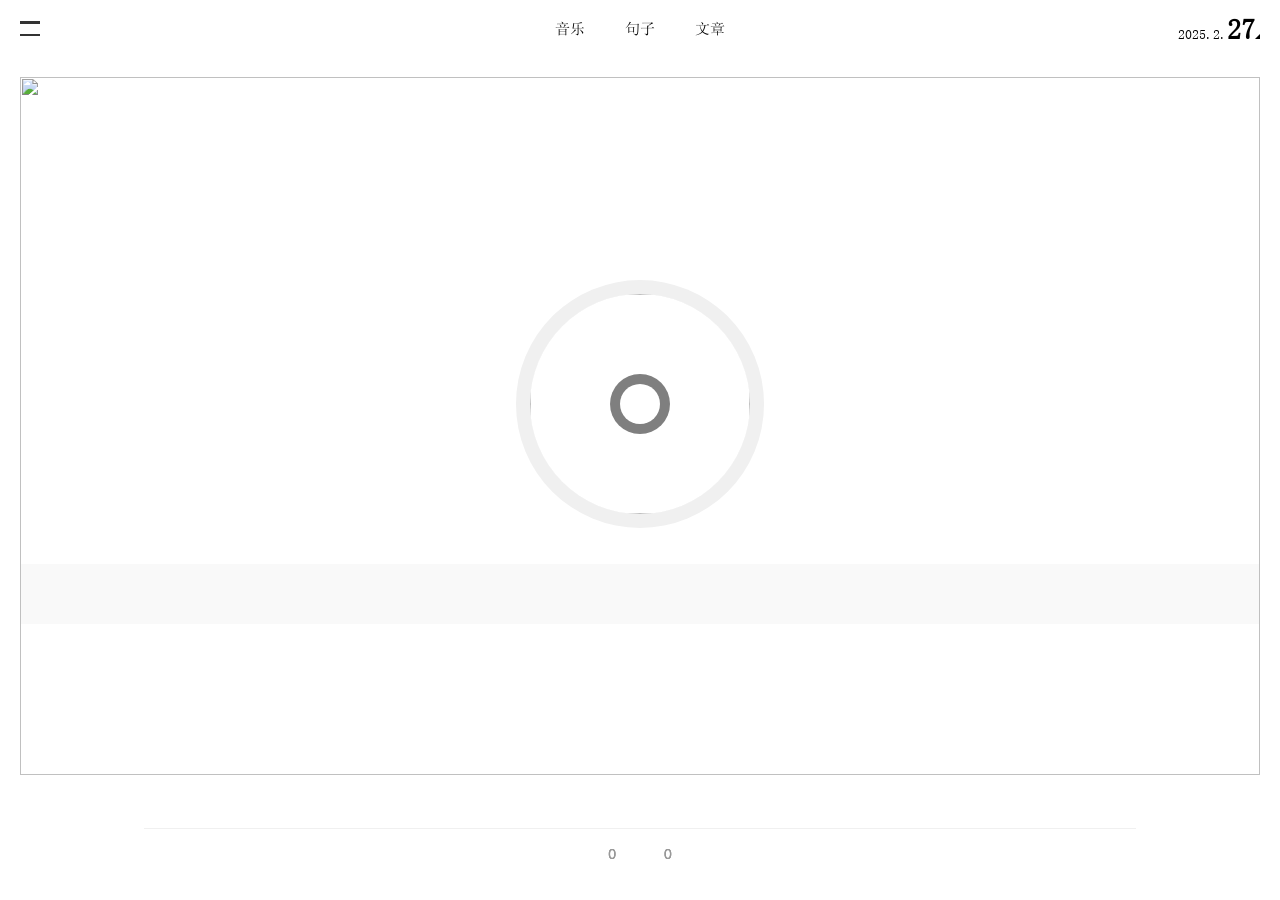
==== index.html @ 27db4b8d "Update index.html" ====
<!DOCTYPE html>
<html lang="zh-CN">
<head>
    <meta charset="UTF-8">
    <meta name="viewport" content="width=device-width, initial-scale=1.0, maximum-scale=1.0, minimum-scale=1.0, user-scalable=no, shrink-to-fit=no">
    <title>Read.</title>
    <link href="img/favicon.png" rel="icon">
<link rel="preload" as="font" href="font/simsun.woff2" type="font/woff2" crossorigin>
<link rel="preload" as="font" href="font/remixicon.woff2" type="font/woff2" crossorigin>
<link rel="stylesheet" href="css/styles.css">
<link rel="stylesheet" href="font/remixicon.css">
	<link rel="manifest" href="manifest.json">
</head>
<body>
    <!-- 侧边栏 -->
    <div class="sidebar" id="sidebar">
        <div class="sidebar-header">
            <span class="logo">Read.</span>
            <i class="ri-arrow-right-long-line close-sidebar"></i>
        </div>
        <div class="sidebar-content">
            <div class="sidebar-menu">
                <p class="about-title">安于闲，乐于独</p>
                <p class="about-content">一歌，一句，一文<br>躲藏在时光背后的无尽地带<br></p>
            </div>
            <div class="sidebar-menu">
                <div class="menu-item"><i class="ri-heart-2-line"></i> 我的收藏</div>
                <div class="menu-item"><i class="ri-mail-line"></i> 联系我们<span class="mail">cveyo@qq.com</span></div>
                <div id="changelog-trigger" class="menu-item"><i class="ri-history-line"></i> 更新日志</div>
                <div class="menu-item"><i class="ri-upload-line"></i> 当前版本<span class="version">V0.0.1</span></div>
            </div>
        </div>
        <div class="sidebar-footer">
            <div class="state">
                <p>本站部分素材来自网络收集，侵权请联系删除</p>
            </div>
        </div>
    </div>
    <div class="sidebar-overlay" id="sidebarOverlay"></div>

    <div class="page-content">
        <nav class="top-nav">
            <div class="logo-area">
                <div class="menu">
                    <a><span class="menu-bar"></span><span class="menu-bar"></span></a>
                </div>
                <nav class="nav-container">
                    <div class="nav-menu">
                        <div class="highlight"></div>
                        <a class="nav-item" data-target="music">音乐</a>
                        <a class="nav-item" data-target="sentence">句子</a>
                        <a class="nav-item" data-target="article">文章</a>
                    </div>
                </nav>
                <span class="date-box">
                    <a class="date-year" id="timeline-trigger">2025.2.<span class="date-day">27<span class="date-tag"></span></span></a>
                </span>
            </div>
        </nav>

        <div class="card-container">
            <!-- 音乐卡片 -->
            <div class="card" id="music">
                <div class="card-inner">
                    <div id="album-box">
                        <div class="album-image">
                            <img src="" class="active" id="album-img">
                        </div>
                    </div>
                    <div class="player-control-wrapper">
                        <div class="progress-bar">
                            <div class="progress-fill"></div>
                        </div>
                        <div class="player-info-overlay">
                            <div class="track-info">
                                <p class="track-album"></p>
                                <p class="track-singer"></p>
                            </div>
                            <div class="play-pause-icon pause">
                                <i class="ri-play-circle-line pause-icon"></i>
                                <i class="ri-pause-circle-line play-icon"></i>
                            </div>
                        </div>
                    </div>
                    <audio id="audio-source" src="" style="display: none;"></audio>
                </div>
                <div class="stats-actions" data-type="music">
                    <button class="favorite-btn"><i class="ri-heart-2-line"></i> <span class="count">0</span></button>
                    <button class="share-btn"><i class="ri-share-2-line"></i> <span class="count">0</span></button>
                </div>
            </div>

            <!-- 句子卡片 -->
            <div class="card" id="sentence">
                <div class="card-inner">
                    <div class="sentence-image" id="sentenceImageContainer" style="display: none;">
                        <img src="" id="sentenceImg">
                    </div>
                    <p id="sentenceText"></p>
                    <p class="from"><span></span></p>
                </div>
                <div class="stats-actions" data-type="sentence">
                    <button class="favorite-btn"><i class="ri-heart-2-line"></i> <span class="count">0</span></button>
                    <button class="share-btn"><i class="ri-share-2-line"></i> <span class="count">0</span></button>
                </div>
            </div>

            <!-- 文章卡片 -->
            <div class="card" id="article">
                <div class="card-inner">
                    <div class="bg-img"><img src="" id="article-img"></div>
                    <div class="article-info">
                        <p class="title" id="article-title"></p>
                        <p class="theauthor" id="article-author"></p>
                        <div class="article"><p id="article-content"></p></div>
                    </div>
                </div>
                <div class="stats-actions" data-type="article">
                    <button class="favorite-btn"><i class="ri-heart-2-line"></i> <span class="count">0</span></button>
                    <button class="share-btn"><i class="ri-share-2-line"></i> <span class="count">0</span></button>
                </div>
            </div>
        </div>

        <!-- 时间轴弹窗 -->
        <div class="timeline-modal" id="timelineOverlay">
            <div class="timeline-modal-content">
                <div class="timeline-header">
                    <i class="ri-arrow-left-long-line close-timeline"></i>
                </div>
                <div class="timeline-body">
                    <div class="timeline-left">
                        <ul class="month-list"></ul>
                    </div>
                    <div class="timeline-right">
                        <div class="date-grid"></div>
                    </div>
                </div>
            </div>
        </div>
    </div>
	
    <!-- 收藏页面模态框 -->
    <div class="favorites-modal" id="favoritesModal">
        <div class="favorites-modal-content">
            <div class="favorites-header">
                <i class="ri-arrow-left-long-line close-favorites"></i>
                <h3>我的收藏</h3>
            </div>
            <div class="favorites-body" id="favoritesBody">
                <div class="loading-state">
                    <i class="ri-loader-4-line"></i> 加载收藏中...
                </div>
            </div>
        </div>
    </div>

    <!-- 更新日志模态框 -->
    <div class="changelog-modal" id="changelogModal">
        <div class="changelog-modal-content">
            <div class="changelog-header">
                <i class="ri-arrow-left-long-line close-changelog"></i>
                <h3>更新日志</h3>
            </div>
            <div class="changelog-body" id="changelogBody">
                <div class="loading-state">
                    <i class="ri-loader-4-line"></i> 加载中...
                </div>
            </div>
        </div>
    </div>

    <script src="js/script.js"></script>
</body>
</html>
---- css/styles.css ----
@charset "utf-8";
/* CSS Document */
@font-face {
    font-family: 'simsun';
    src: url("../font/simsun.woff2") format('woff');
    font-display: swap; 
}

* {
    margin: 0;
    padding: 0;
    box-sizing: border-box;
    color: #000;
}

#left-main a,.top-nav a.play-pause-icon i,a,a:hover,a:focus,p:focus,div:focus,span:focus {
    -webkit-tap-highlight-color: rgba(0,0,0,0);
    text-decoration: none;
    background-color: transparent;
}

body {
    -webkit-user-select: none;
    -moz-user-select: none;
    -ms-user-select: none;
    -webkit-touch-callout: none;
    -webkit-tap-highlight-color: rgba(0,0,0,0);
    -webkit-text-size-adjust: 100%;
    -ms-text-size-adjust: 100%;
    display: flex;
    flex-direction: column;
    touch-action: manipulation;
    user-select: none;
    font-family: 'simsun';
    src: url("/font/simsun.woff");
    width: 100vw;
    height: 100vh;
    overflow: hidden;
}

.track-album,#sentence p,.from span,.article p,.about-content,.state p {
    color: #666
}

.from span,.theauthor {
    font-size: 14px;
    margin: 15px 0;
    color: #999;
}

#sentence,#article-show,.article p {
    line-height: 1.8;
}

.nav-menu {
    display: flex;
    justify-content: center;
    list-style: none;
    padding: 12px;
    position: relative;
    flex-wrap: nowrap;
}

html::-webkit-scrollbar,body::-webkit-scrollbar {
    width: 0px;
    height: 0px;
    display: none;
}
.top-nav {
    position: relative;
    width: 100%;
    height: auto;
    justify-content: center;
	z-index: 100;
}

.logo-area {
    display: grid;
    grid-template-columns: minmax(80px, 120px) 1fr minmax(80px, 120px);
    align-items: center;
}

.date-box {
	display: flex;
	justify-content: end;
    flex-shrink: 0;
}

.date-year {
    font-size: 14px;
    font-weight: normal;
}

.date-day {
    font-size: 28px;
    font-weight: bold;
}

.date-tag {
    border-width: 0 0 5px 5px;
    border-color: #000 transparent;
    width: 0;
    height: 0;
    border-style: solid;
    display: inline-block;
    font-weight: normal;
    font-size: 2px;
}

.menu {
    flex-shrink: 0;
	cursor: pointer;
}

.menu-bar {
    display: block;
    width: 20px;
    height: 2.4px;
    background-color: #333
}

.menu-bar + .menu-bar {
    margin-top: 10px;
}

.nav-container {
    flex: 1;
    min-width: 0;
    position: relative;
	justify-content: center;
	align-items: center;
}

.nav-item {
    padding: 8px 0px;
    margin: 0 20px;
    cursor: pointer;
    transition: 0.3s;
    color: #000;
    font-size: 15px;
    font-weight: 500;
    position: relative;
    white-space: nowrap;
}

.nav-item.active {
    color: #000;
}

.highlight {
    position: absolute;
    background: #000;
    height: 3px;
    transition: all 0.3s cubic-bezier(0.4, 0, 0.2, 1);
    pointer-events: none;
    bottom: auto;
}

.card-container {
    position: absolute;
    left: 50%;
    transform: translateX(-50%);
    width: 100vw;
    height: calc(100% - 70px);
    display: flex;
    flex-direction: column;
    touch-action: pan-y;
}

.card {
    display: flex;
    flex-direction: column;
    justify-content: space-between;
    min-height: 100%;
    overflow: hidden;
    position: absolute;
    width: 100%;
    height: 100%;
    padding: 20px;
    box-sizing: border-box;
    transition: transform 0.4s cubic-bezier(0.4, 0, 0.2, 1), opacity 0.4s ease;
    will-change: transform, opacity;
}
.card .card-inner {
    flex: 1;                /* 占满除去统计栏后的剩余高度 */
    min-height: 0;          /* 防止溢出破坏 flex 布局 */
    display: flex;
    flex-direction: column;
    overflow-y: auto;       /* 内容过多时可滚动 */
}
/* ========== 细小滚动条（文章详情、收藏页、更新日志页） ========== */
.card-inner::-webkit-scrollbar {
    width: 4px;
    height: 4px;
}
.card-inner::-webkit-scrollbar-track {
    background: #f1f1f1;
}
.card-inner::-webkit-scrollbar-thumb {
    background: #ccc;
}

.favorites-body::-webkit-scrollbar,
.changelog-body::-webkit-scrollbar {
    width: 4px;
    height: 4px;
}
.favorites-body::-webkit-scrollbar-track,
.changelog-body::-webkit-scrollbar-track {
    background: #f1f1f1;
}
.favorites-body::-webkit-scrollbar-thumb,
.changelog-body::-webkit-scrollbar-thumb {
    background: #ccc;
}

/* Firefox 滚动条样式（细窄模式） */
.card-inner,
.favorites-body,
.changelog-body {
    scrollbar-width: thin;
    scrollbar-color: #ccc #f1f1f1;
	overflow-y: auto;
}

/* 音乐卡片封面区域 */
#album-box {
    padding: 10px 0 20px 0;
    margin: 10px 0 20px 0;
    display: flex;
    align-items: center;
    justify-content: center;
}

.album-image,.album-image img {
    position: relative;
    width: 220px;
    height: 220px;
    transform: rotateZ(0);
    transition: 0.3s ease all;
    box-shadow: 0 0px 0 14px #f0f0f0;
    border-radius: 50%;
    overflow: hidden;
}


.album-image::after {
    content: '';
    position: absolute;
    top: 120px;          /* 外环向上偏移12px，产生间隙 */
    left: 120px;
    right: 120px;
    bottom: 120px;
    border-radius: 50%;
    border: 2px solid #000;  /* 黑色外环，粗细可调 */
    box-sizing: border-box;
    pointer-events: none;     /* 避免干扰点击 */
}
.album-image:before {
    content: '';
    position: absolute;
    top: 50%;
    right: 0;
    left: 0;
    width: 40px;
    height: 40px;
    margin: -20px auto 0 auto;
    background-color: #FFF;
    border-radius: 50%;
    box-shadow: 0 0 0 10px rgba(0,0,0,0.5);
    z-index: 3;
}

.album-image.rotating {
    animation: rotate 20s linear infinite;
}

/* ========== 重叠布局样式 ========== */
.player-control-wrapper {
    position: relative;
    height: 60px;
    margin: 10px 0 8px 0;
}

.progress-bar {
    position: absolute;
    width: 100%;
    height: 100%;
    background-color: #F9F9F9;
    margin: 0; 
}

.progress-fill {
    height: 100%;
    background-color: #f0f0f0;
    width: 0%;
}

.player-info-overlay {
    position: absolute;
    top: 0;
    left: 0;
    width: 100%;
    height: 100%;
    display: flex;
    justify-content: space-between;
    align-items: center;
    padding: 0 8px;
    box-sizing: border-box;
    pointer-events: none;
}

.track-info {
    pointer-events: none;
    flex: 1;
    min-width: 0;
}

.play-pause-icon {
    pointer-events: auto;
    margin: 0;
    display: flex;
    align-items: center;
    justify-content: center;
    cursor: pointer;
    flex-shrink: 0;
}

.play-pause-icon i {
    font-size: 36px;
    line-height: 1;
}

.track-album {
    font-size: 18px;
    font-weight: 550;
    margin-bottom: 4px;
    white-space: nowrap;
    overflow: hidden;
    text-overflow: ellipsis;
    color: #000;
}

.track-singer {
    font-size: 14px;
    margin: 0;
    white-space: nowrap;
    overflow: hidden;
    text-overflow: ellipsis;
    color: #999;
}

.play-pause-icon.play i.play-icon {
    display: block;
}
.play-pause-icon.pause i.pause-icon {
    display: block;
}
.play-pause-icon i.play-icon, .play-pause-icon i.pause-icon {
    display: none;
}
/* 仅音乐卡片内部垂直居中 */
.card#music .card-inner {
    justify-content: center;
}

/* 句子卡片和文章卡片内容顶部对齐（保持原有滚动习惯） */
.card#sentence .card-inner,
.card#article .card-inner {
    justify-content: flex-start;
}
.from {
    text-align: right;
    margin-top: 10px;
}
#sentence p:first-child {
    margin-bottom: 20px;
}
#article .bg-img {
    width: 100%;
    margin-bottom: 15px;
    position: relative;
    padding-bottom: 56.25%; /* 16:9 */
    overflow: hidden;     

}
#article .bg-img img {
    position: absolute;
    top: 0;
    left: 0;
    width: 100%;
    height: 100%;
    object-fit: cover;
    display: block;
}
#article .title {
    font-size: 24px;
    margin-bottom: 6px;
}
#article .theauthor {
    margin: 8px 0 12px 0;
}
#article .article p {
    margin-top: 4px;
    line-height: 1.8;
}

@keyframes rotate {
    from { transform: rotate(0deg); }
    to { transform: rotate(360deg); }
}

.article-card {
    display: none;
}

.icon-about {
    position: relative;
    display: flex;
    width: 100%;
    height: 30px;
    justify-content: flex-end;
}

.icon-about img {
    width: 30px;
    height: auto;
}

.modal {
    position: fixed;
    top: 0;
    left: 0;
    width: 100%;
    height: 100%;
    background: rgba(0, 0, 0, 0.5);
    display: none;
    justify-content: center;
    align-items: center;
    animation: slideIn 0.5s cubic-bezier(0.25, 0.46, 0.45, 0.94) both;
    z-index: 999;
}

.modal-content {
    background: white;
    padding: 20px;
    box-shadow: 0 8px 24px rgba(0, 0, 0, 0.2);
    position: relative;
    max-width: 90%;
    width: 680px;
    transform-origin: top;
    animation-duration: 0.4s;
    animation-fill-mode: both;
}

@keyframes slideDown {
  0% {
    opacity: 0;
    transform: translateY(-50%) scale(0.95);
  }
  100% {
    opacity: 1;
    transform: translateY(0) scale(1);
  }
}

@keyframes slideUp {
  0% {
    opacity: 1;
    transform: translateY(0) scale(1);
  }
  100% {
    opacity: 0;
    transform: translateY(-30%) scale(0.9);
  }
}
.about-title {
    font-size: 20px;
    font-weight: 600 !important;
    margin-bottom: 6px;
}

.about-content {
    margin: 8px 0 0 0;
}

.state {
    width: 100%;
}

.state p {
    font-size: 12px;
}
/* 时间相关样式 */
#left-main {
    width: 20%;
    height: 100%;
    float: left;
    position: fixed;
}

#right-main {
    width: 80%;
    float: left;
    position: relative;
    margin-left: 20%;
}

.timebox-slide {
    display: flex;
    flex-direction: column;
    justify-content: center;
    align-items: center;
    height: 100%;
    position: relative;
}

.et-hero-tab {
    padding: 8px 0;
    font-size: 18px;
}

.et-hero-tab:focus,.et-hero-tab:active,.et-hero-tab:hover {
    background-color: #F0F0F0;
}

.et-hero-tabs {
    flex-direction: column;
    justify-content: center;
    align-items: center;
    height: 100vh;
    position: relative;
    background: #F9F9F9;
    text-align: center;
    overflow: scroll;
}

.et-hero-tabs-container {
    display: flex;
    flex-direction: column;
    width: 100%;
    padding: 10px 0;
}

.time-list {
    width: 100%;
    position: relative;
    padding: 3%;
    height: 100%;
    transition: all 0.3s;
}

#container-time {
    display: grid;
    text-align: center;
    grid-template-columns: repeat(3, 1fr);
    grid-template-rows: repeat(7, 1fr);
    grid-gap: 20px;
    margin: 20px 0;
}

.time-box {
    display: block;
    text-decoration: none;
    border: 1px solid #999;
    padding: 12px 8px;
    text-align: center; 
    color: #000;
    transition: transform 0.2s, box-shadow 0.2s;
}

.time-box:active,.time-box:focus,.time-box:hover {
    border: 1px solid #000;
}

.his-day {
    font-size: 28px;
    font-weight: bold;
}

.his-year {
    font-size: 14px;
}

.his-fix {
    display: block;
    height: 0.5px;
    background-color: #999;
    width: 100%;
    margin: 5px 0;
}

.timeline-modal {
    position: fixed;
    top: 0;
    left: 0;
    width: 100%;
    height: 100%;
    background: white;
    z-index: 2000;
    transform: translateX(100%);
    transition: transform 0.3s cubic-bezier(0.4, 0, 0.2, 1);
    display: flex;
    flex-direction: column;
}

.timeline-modal-content {
   flex: 1;
    width: 100%;
    overflow: hidden;
    display: flex;
    flex-direction: column;
}

.timeline-header {
    padding: 15px 20px;
    display: flex;
}

.close-timeline,.close-sidebar {
    cursor: pointer;
    color: #666;
    transition: all 0.2s ease;
    font-size: 24px;
    font-weight: 500;
}

.close-timeline:active,.close-sidebar:active {
    color: #000;
}

.timeline-body {
    display: flex;
    flex: 1;
    overflow: hidden;
}

.timeline-left {
    width: 20%;
    overflow-y: auto;
    padding: 10px 0;
}

.month-list {
    list-style: none;
    margin: 0;
    padding: 0;
}

.month-item {
    padding: 12px 20px;
    cursor: pointer;
    font-weight: 600;
    color: #000;
    transition: background 0.2s;
}

.month-item:active {
    background-color: #f5f5f5;
}

.month-item.active {
    background-color: #f2f2f7;
    border-left: 4px solid #000;
}

.timeline-right {
    width: 70%;
    overflow-y: auto;
    padding: 10px;
}

.date-grid {
    display: grid;
    grid-template-columns: repeat(auto-fill, minmax(100px, 1fr));
    gap: 10px;
}

.his-date {
    font-size: 14px;
    font-weight: 500;
    margin: 0;
}
/* 侧边栏样式 */
.sidebar {
    position: fixed;
    top: 0;
    left: 0;
    width: 280px;
    height: 100vh;
    background: white;
    z-index: 1002;
    transform: translateX(-100%);
    transition: transform 0.3s cubic-bezier(0.4, 0, 0.2, 1);
    display: flex;
    flex-direction: column;
    padding: 15px 20px;
    box-sizing: border-box;
}

.sidebar.open {
    transform: translateX(0);
}

.sidebar-header {
    display: flex;
    justify-content: space-between;
    align-items: center;
    margin-bottom: 30px;
    flex-shrink: 0;
}

.sidebar-header .logo {
    font-size: 24px;
    color: #000;
}
.sidebar-overlay {
    position: fixed;
    top: 0;
    left: 0;
    width: 100%;
    height: 100%;
    background: rgba(0, 0, 0, 0.1);
    z-index: 1001;
    display: none;
}

.sidebar-overlay.active {
    display: block;
}

.page-content {
    position: relative;
    flex: 1;
    transition: margin-left 0.3s cubic-bezier(0.4, 0, 0.2, 1), left 0.3s cubic-bezier(0.4, 0, 0.2, 1), transform 0.3s cubic-bezier(0.4, 0, 0.2, 1);
    margin-left: 0;
    left: 0;
    width: 100%;
    height: 100%;
	padding: 0 20px;
}

/* 收藏页关闭时主页向右推出动画 */
.page-content.favorites-closing-push {
    transform: translateX(-100%);
}

body.sidebar-open .page-content {
    margin-left: 280px;
}
body.timeline-open .page-content {
    margin-left: -100%;
}
body.timeline-open .timeline-modal {
    transform: translateX(0);
}

.sidebar {
    display: flex;
    flex-direction: column;
    height: 100vh;
    overflow: hidden;
}

.sidebar-content {
    flex: 1;
    overflow-y: auto;
    padding-right: 5px;
}

.sidebar-menu {
    margin: 20px 0;
}

.sidebar-menu:first-of-type {
    margin-bottom: 30px;
}
.version, .mail{font-size: 12px; color: #999;margin-left: 10px;}
.menu-item {
    display: flex;
    align-items: center;
    padding: 12px 0;
    border-bottom: 1px solid #f0f0f0;
    color: #000;
    cursor: pointer;
    transition: background 0.2s;
    font-size: 15px;
}

.menu-item:last-child {
    border-bottom: none;
}

.menu-item i {
    width: 24px;
    font-size: 18px;
    color: #666;
    margin-right: 12px;
    text-align: center;
}

.menu-item:active {
    background: rgba(0, 0, 0, 0.02);
}
.sidebar-footer {
    flex-shrink: 0;
    padding: 20px 0 15px;
    border-top: 1px solid rgba(0, 0, 0, 0.05);
}
@media (max-width: 600px) {
    .nav-item {
        padding: 8px 0px;
		margin: 0 16px;
        font-size: 16px;
    }
    .date-year {
        font-size: 14px;
    }
    .date-day {
        font-size: 22px;
    }
}
.stats-actions {
    flex-shrink: 0;
    display: flex;
    justify-content: center;
	align-self: center;
    gap: 28px;
    padding-top: 10px;
	width: 80%;
    border-top: 0.5px solid #f0f0f0;
}

.stats-actions button {
    background: none;
    border: none;
    display: flex;
	flex-direction: column;
    align-items: center;
    gap: 2px;
    cursor: pointer;
    padding: 5px 10px;
    transition: background 0.2s;
	outline: none;
}

.stats-actions button i {
    font-size: 24px;
	color: #666;
}

.stats-actions button .count {
    font-size: 14px;
    color: #999;
}
.stats-actions .favorite-btn i.ri-heart-2-fill {
    color: #e74c3c;
}
/* 收藏按钮心跳动画 */
.favorite-btn i {
    display: inline-block;
    transition: transform 0.1s ease;
}

.favorite-btn i.heart-beat {
    animation: heartBeatIcon 0.4s ease-in-out;
}

@keyframes heartBeatIcon {
    0% {
        transform: scale(1);
    }
    30% {
        transform: scale(1.2);
    }
    50% {
        transform: scale(1);
    }
    70% {
        transform: scale(1.1);
    }
    100% {
        transform: scale(1);
    }
}
/* ========== 收藏页面样式 ========== */
.favorites-modal {
    position: fixed;
    top: 0;
    right: 0;
    width: 100%;
    height: 100%;
    background: white;
    z-index: 1003;
    transform: translateX(100%);
    transition: transform 0.3s cubic-bezier(0.4, 0, 0.2, 1);
    display: flex;
    flex-direction: column;
}
body.favorites-open .page-content {
    margin-left: -100%;
}
body.favorites-open .favorites-modal {
    transform: translateX(0);
}


.favorites-modal-content {
    flex: 1;
    display: flex;
    flex-direction: column;
    overflow: hidden;
}

.favorites-header {
    padding: 10px 20px;
	flex-direction: row;
	display: flex;
	align-items: center;
    flex-shrink: 0;
}

.favorites-header h3 {
    font-size: 16px;
    font-weight: 500;
    color: #000;
	margin-left: 10px;
}

.close-favorites {
    font-size: 24px;
    cursor: pointer;
    color: #666;
    transition: color 0.2s;
}

.close-favorites:active {
    color: #000;
}

.favorites-body {
    flex: 1;
    overflow-y: auto;
    padding: 20px;
	display: flex;
	flex-direction: column;
	background-color: #FFF;
	transition: background-color 0.3s ease;
}
.favorites-body.empty {
    background-color: #ffffff;
}
.favorites-body.has-favorites {
    background-color: #f9f9f9;
}
.favorites-body .empty-favorites {
    flex: 1;
    display: flex;
    flex-direction: column;
    justify-content: center;
    align-items: center;
    text-align: center;
}
/* 日期分组 */
.favorites-date-group {
    margin-bottom: 20px;
	justify-content: center;
	align-items: center;
}

.date-group-header {
	text-align: center;
	width: 100%;
    font-size: 14px;
    font-weight: 500;
    color: #666;
	margin-bottom: 10px;
}

/* 收藏卡片通用样式 */
.favorite-card {
    background: white;
    padding: 10px;
    transition: transform 0.2s, box-shadow 0.2s;
    cursor: pointer;
    display: flex;
    align-items: center;
    gap: 12px;
}

.favorite-card:active {
    transform: scale(0.98);
}

/* 音乐卡片样式 */
.favorite-card.music-card .card-cover,.favorite-card.sentence-card .card-cover,.favorite-card.article-card .card-cover {
    width: 50px;
    height: 50px;
    object-fit: cover;
    flex-shrink: 0;
}

/* 句子卡片样式 */
.favorite-card.sentence-card .card-icon i {
    font-size: 32px;
    color: #666;
}
.sentence-image {
    width: 100%;
    margin-bottom: 20px;
    position: relative;
    padding-bottom: 56.25%; 
    overflow: hidden;
}

.sentence-image img {
    position: absolute;
    top: 0;
    left: 0;
    width: 100%;
    height: 100%;
    object-fit: cover;
    display: block;
}

#sentence .card-inner {
    display: flex;
    flex-direction: column;
    justify-content: center;
}

#sentenceText {
    margin: 0 0 20px 0;
    line-height: 1.8;
    font-size: 1rem;
}

.card-info {
    flex: 1;
    min-width: 0;
}
.card-title-row {
    display: flex;
    align-items: baseline;
    flex-wrap: wrap;
    gap: 8px;
}
.card-title {
    font-size: 16px;
    font-weight: 500;
    white-space: nowrap;
    overflow: hidden;
    text-overflow: ellipsis;
    color: #000;
}

.card-subtitle {
    font-size: 13px;
    color: #999;
    margin-bottom: 4px;
    white-space: nowrap;
    overflow: hidden;
    text-overflow: ellipsis;
}

.card-preview {
    font-size: 14px;
    color: #666;
    line-height: 1.4;
    display: -webkit-box;
    -webkit-line-clamp: 2;
    -webkit-box-orient: vertical;
    overflow: hidden;
}

.empty-favorites {
    text-align: center;
    padding: 60px 20px;
	height: 100vh;
}

.empty-favorites i {
    font-size: 48px;
    margin-bottom: 16px;
    display: block;
	    color: #999;
}

.loading-state {
    text-align: center;
    padding: 40px;
    color: #999;
}

.loading-state i {
    animation: spin 1s linear infinite;
    display: inline-block;
    margin-right: 8px;
}

@keyframes spin {
    from { transform: rotate(0deg); }
    to { transform: rotate(360deg); }
}
/* 复制提示 Toast 样式 */
.toast {
    position: fixed;
    bottom: 80px;
    left: 50%;
    transform: translateX(-50%);
    background-color: rgba(0, 0, 0, 0.5);
    color: #fff;
    padding: 8px 16px;
    font-size: 14px;
    z-index: 10000;
    white-space: nowrap;
    pointer-events: none;
    animation: fadeInOut 2s ease forwards;
}

@keyframes fadeInOut {
    0% {
        opacity: 0;
        transform: translateX(-50%) scale(0.9);
    }
    15% {
        opacity: 1;
        transform: translateX(-50%) scale(1);
    }
    85% {
        opacity: 1;
        transform: translateX(-50%) scale(1);
    }
    100% {
        opacity: 0;
        transform: translateX(-50%) scale(0.9);
    }
}
/* ========== 更新日志模态框样式 ========== */
.changelog-modal {
    position: fixed;
    top: 0;
    right: 0;
    width: 100%;
    height: 100%;
    background: white;
    z-index: 1003;
    transform: translateX(100%);
    transition: transform 0.3s cubic-bezier(0.4, 0, 0.2, 1);
    display: flex;
    flex-direction: column;
}
body.changelog-open .page-content {
    margin-left: -100%;
}
body.changelog-open .changelog-modal {
    transform: translateX(0);
}
.changelog-modal-content {
    flex: 1;
    display: flex;
    flex-direction: column;
    overflow: hidden;
}
.changelog-header {
    padding: 10px 20px;
    display: flex;
    align-items: center;
    flex-shrink: 0;
}
.changelog-header h3 {
    font-size: 16px;
    font-weight: 500;
    margin-left: 10px;
    color: #000;
}
.close-changelog {
    font-size: 24px;
    cursor: pointer;
    color: #666;
    transition: color 0.2s;
}
.close-changelog:active {
    color: #000;
}
.changelog-body {
    flex: 1;
    overflow-y: auto;
    padding: 20px;
    background: #f9f9f9;
}
.changelog-item {
    background: white;
    margin-bottom: 10px;
    padding: 10px;
}
.changelog-version {
    font-size: 18px;
    font-weight: 600;
    margin-bottom: 6px;
    display: flex;
    align-items: baseline;
    gap: 12px;
    flex-wrap: wrap;
}
.changelog-version span {
    font-size: 13px;
    font-weight: normal;
    color: #999;
}
.changelog-content {
    font-size: 14px;
    line-height: 1.6;
    color: #444;
    white-space: pre-wrap;
}

/* ========== 新增：左滑删除样式 ========== */
.favorites-body .swipe-container{
	margin-bottom: 8px;
}
.favorites-body .swipe-container:last-child {
    margin-bottom: 0;
}
.swipe-container {
    position: relative;
    overflow-x: hidden;
}
.swipe-inner {
    display: flex;
    width: calc(100% + 70px); 
    transition: transform 0.25s cubic-bezier(0.2, 0.9, 0.4, 1.1);
    will-change: transform;
}
.card-content {
    flex: 1;
    min-width: 0;
    background: white;
    cursor: pointer;
}
.delete-btn-area {
    width: 70px;
    background: #e74c3c;
    display: flex;
    align-items: center;
    justify-content: center;
    flex-shrink: 0;
    cursor: pointer;
    transition: background 0.2s;
}
.delete-btn-area:active {
    background: #e74c3c;
}
.delete-btn-area i {
    font-size: 24px;
    color: white;
}

.favorites-body.swipe-active {
    touch-action: pan-y pinch-zoom;
}
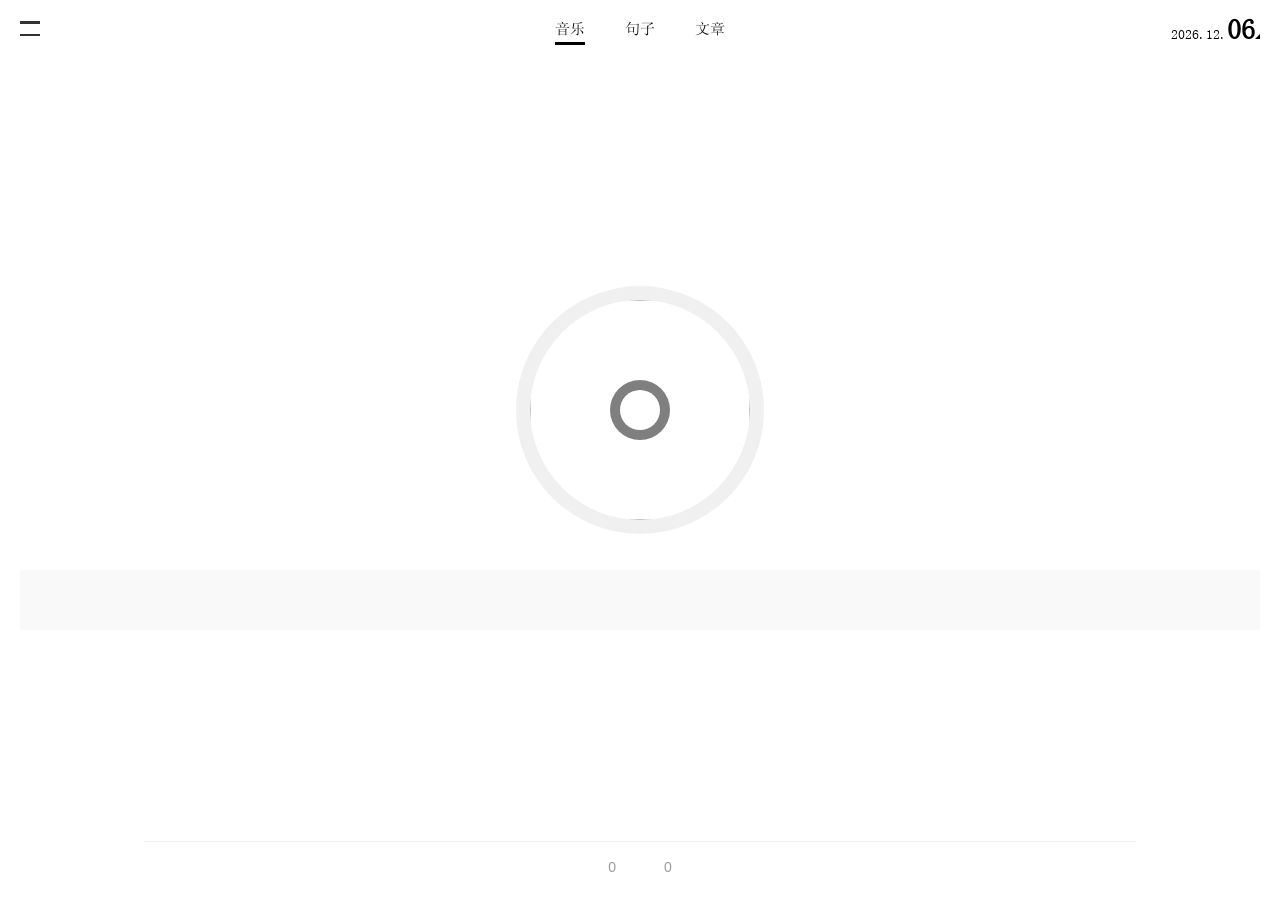
==== commit 923a6bd4: "Add files via upload" ====
--- a/index.html
+++ b/index.html
@@ -1,175 +1,176 @@
-<!DOCTYPE html>
-<html lang="zh-CN">
-<head>
-    <meta charset="UTF-8">
-    <meta name="viewport" content="width=device-width, initial-scale=1.0, maximum-scale=1.0, minimum-scale=1.0, user-scalable=no, shrink-to-fit=no">
-    <title>Read.</title>
-    <link href="img/favicon.png" rel="icon">
-<link rel="preload" as="font" href="font/simsun.woff2" type="font/woff2" crossorigin>
-<link rel="preload" as="font" href="font/remixicon.woff2" type="font/woff2" crossorigin>
-<link rel="stylesheet" href="css/styles.css">
-<link rel="stylesheet" href="font/remixicon.css">
-	<link rel="manifest" href="manifest.json">
-</head>
-<body>
-    <!-- 侧边栏 -->
-    <div class="sidebar" id="sidebar">
-        <div class="sidebar-header">
-            <span class="logo">Read.</span>
-            <i class="ri-arrow-right-long-line close-sidebar"></i>
-        </div>
-        <div class="sidebar-content">
-            <div class="sidebar-menu">
-                <p class="about-title">安于闲，乐于独</p>
-                <p class="about-content">一歌，一句，一文<br>躲藏在时光背后的无尽地带<br></p>
-            </div>
-            <div class="sidebar-menu">
-                <div class="menu-item"><i class="ri-heart-2-line"></i> 我的收藏</div>
-                <div class="menu-item"><i class="ri-mail-line"></i> 联系我们<span class="mail">cveyo@qq.com</span></div>
-                <div id="changelog-trigger" class="menu-item"><i class="ri-history-line"></i> 更新日志</div>
-                <div class="menu-item"><i class="ri-upload-line"></i> 当前版本<span class="version">V0.0.1</span></div>
-            </div>
-        </div>
-        <div class="sidebar-footer">
-            <div class="state">
-                <p>本站部分素材来自网络收集，侵权请联系删除</p>
-            </div>
-        </div>
-    </div>
-    <div class="sidebar-overlay" id="sidebarOverlay"></div>
-
-    <div class="page-content">
-        <nav class="top-nav">
-            <div class="logo-area">
-                <div class="menu">
-                    <a><span class="menu-bar"></span><span class="menu-bar"></span></a>
-                </div>
-                <nav class="nav-container">
-                    <div class="nav-menu">
-                        <div class="highlight"></div>
-                        <a class="nav-item" data-target="music">音乐</a>
-                        <a class="nav-item" data-target="sentence">句子</a>
-                        <a class="nav-item" data-target="article">文章</a>
-                    </div>
-                </nav>
-                <span class="date-box">
-                    <a class="date-year" id="timeline-trigger">2025.2.<span class="date-day">27<span class="date-tag"></span></span></a>
-                </span>
-            </div>
-        </nav>
-
-        <div class="card-container">
-            <!-- 音乐卡片 -->
-            <div class="card" id="music">
-                <div class="card-inner">
-                    <div id="album-box">
-                        <div class="album-image">
-                            <img src="" class="active" id="album-img">
-                        </div>
-                    </div>
-                    <div class="player-control-wrapper">
-                        <div class="progress-bar">
-                            <div class="progress-fill"></div>
-                        </div>
-                        <div class="player-info-overlay">
-                            <div class="track-info">
-                                <p class="track-album"></p>
-                                <p class="track-singer"></p>
-                            </div>
-                            <div class="play-pause-icon pause">
-                                <i class="ri-play-circle-line pause-icon"></i>
-                                <i class="ri-pause-circle-line play-icon"></i>
-                            </div>
-                        </div>
-                    </div>
-                    <audio id="audio-source" src="" style="display: none;"></audio>
-                </div>
-                <div class="stats-actions" data-type="music">
-                    <button class="favorite-btn"><i class="ri-heart-2-line"></i> <span class="count">0</span></button>
-                    <button class="share-btn"><i class="ri-share-2-line"></i> <span class="count">0</span></button>
-                </div>
-            </div>
-
-            <!-- 句子卡片 -->
-            <div class="card" id="sentence">
-                <div class="card-inner">
-                    <div class="sentence-image" id="sentenceImageContainer" style="display: none;">
-                        <img src="" id="sentenceImg">
-                    </div>
-                    <p id="sentenceText"></p>
-                    <p class="from"><span></span></p>
-                </div>
-                <div class="stats-actions" data-type="sentence">
-                    <button class="favorite-btn"><i class="ri-heart-2-line"></i> <span class="count">0</span></button>
-                    <button class="share-btn"><i class="ri-share-2-line"></i> <span class="count">0</span></button>
-                </div>
-            </div>
-
-            <!-- 文章卡片 -->
-            <div class="card" id="article">
-                <div class="card-inner">
-                    <div class="bg-img"><img src="" id="article-img"></div>
-                    <div class="article-info">
-                        <p class="title" id="article-title"></p>
-                        <p class="theauthor" id="article-author"></p>
-                        <div class="article"><p id="article-content"></p></div>
-                    </div>
-                </div>
-                <div class="stats-actions" data-type="article">
-                    <button class="favorite-btn"><i class="ri-heart-2-line"></i> <span class="count">0</span></button>
-                    <button class="share-btn"><i class="ri-share-2-line"></i> <span class="count">0</span></button>
-                </div>
-            </div>
-        </div>
-
-        <!-- 时间轴弹窗 -->
-        <div class="timeline-modal" id="timelineOverlay">
-            <div class="timeline-modal-content">
-                <div class="timeline-header">
-                    <i class="ri-arrow-left-long-line close-timeline"></i>
-                </div>
-                <div class="timeline-body">
-                    <div class="timeline-left">
-                        <ul class="month-list"></ul>
-                    </div>
-                    <div class="timeline-right">
-                        <div class="date-grid"></div>
-                    </div>
-                </div>
-            </div>
-        </div>
-    </div>
-	
-    <!-- 收藏页面模态框 -->
-    <div class="favorites-modal" id="favoritesModal">
-        <div class="favorites-modal-content">
-            <div class="favorites-header">
-                <i class="ri-arrow-left-long-line close-favorites"></i>
-                <h3>我的收藏</h3>
-            </div>
-            <div class="favorites-body" id="favoritesBody">
-                <div class="loading-state">
-                    <i class="ri-loader-4-line"></i> 加载收藏中...
-                </div>
-            </div>
-        </div>
-    </div>
-
-    <!-- 更新日志模态框 -->
-    <div class="changelog-modal" id="changelogModal">
-        <div class="changelog-modal-content">
-            <div class="changelog-header">
-                <i class="ri-arrow-left-long-line close-changelog"></i>
-                <h3>更新日志</h3>
-            </div>
-            <div class="changelog-body" id="changelogBody">
-                <div class="loading-state">
-                    <i class="ri-loader-4-line"></i> 加载中...
-                </div>
-            </div>
-        </div>
-    </div>
-
-    <script src="js/script.js"></script>
-</body>
-</html>
+<!DOCTYPE html>
+<html lang="zh-CN">
+<head>
+    <meta charset="UTF-8">
+    <meta name="viewport" content="width=device-width, initial-scale=1.0, maximum-scale=1.0, minimum-scale=1.0, user-scalable=no, shrink-to-fit=no">
+    <title>Read.</title>
+    <link href="img/favicon.png" rel="icon">
+<link rel="preload" as="font" href="font/simsun.woff2" type="font/woff2" crossorigin>
+<link rel="preload" as="font" href="font/remixicon.woff2" type="font/woff2" crossorigin>
+<link rel="stylesheet" href="css/styles.css">
+<link rel="stylesheet" href="font/remixicon.css">
+</head>
+<body>
+    <!-- 侧边栏 -->
+    <div class="sidebar" id="sidebar">
+        <div class="sidebar-header">
+            <span class="logo">Read.</span>
+            <i class="ri-arrow-right-long-line close-sidebar"></i>
+        </div>
+        <div class="sidebar-content">
+            <div class="sidebar-menu">
+                <p class="about-title">安于闲，乐于独</p>
+                <p class="about-content">一歌，一句，一文<br>躲藏在时光背后的无尽地带<br></p>
+            </div>
+            <div class="sidebar-menu">
+                <div class="menu-item"><i class="ri-heart-2-line"></i> 我的收藏</div>
+                <div class="menu-item"><i class="ri-mail-line"></i> 联系我们<span class="mail">cveyo@qq.com</span></div>
+                <div id="changelog-trigger" class="menu-item"><i class="ri-history-line"></i> 更新日志</div>
+                <div class="menu-item"><i class="ri-upload-line"></i> 当前版本<span class="version">V0.0.1</span></div>
+            </div>
+        </div>
+        <div class="sidebar-footer">
+            <div class="state">
+                <p>本站部分素材来自网络收集，侵权请联系删除</p>
+            </div>
+        </div>
+    </div>
+    <div class="sidebar-overlay" id="sidebarOverlay"></div>
+
+    <div class="page-content">
+        <nav class="top-nav">
+            <div class="logo-area">
+                <div class="menu">
+                    <a><span class="menu-bar"></span><span class="menu-bar"></span></a>
+                </div>
+                <nav class="nav-container">
+                    <div class="nav-menu">
+                        <div class="highlight"></div>
+                        <a class="nav-item" data-target="music">音乐</a>
+                        <a class="nav-item" data-target="sentence">句子</a>
+                        <a class="nav-item" data-target="article">文章</a>
+                    </div>
+                </nav>
+                <span class="date-box">
+                    <a class="date-year" id="timeline-trigger"><span class="date-day"><span class="date-tag"></span></span></a>
+                </span>
+            </div>
+        </nav>
+
+        <div class="card-container">
+            <!-- 音乐卡片 -->
+            <div class="card" id="music">
+                <div class="card-inner">
+                    <div id="album-box">
+                        <div class="album-image">
+                            <img src="" class="active" id="album-img">
+                        </div>
+                    </div>
+                    <div class="player-control-wrapper">
+                        <div class="progress-bar">
+                            <div class="progress-fill"></div>
+                        </div>
+                        <div class="player-info-overlay">
+                            <div class="track-info">
+                                <p class="track-album"></p>
+                                <p class="track-singer"></p>
+                            </div>
+                            <div class="play-pause-icon pause">
+                                <i class="ri-play-circle-line pause-icon"></i>
+                                <i class="ri-pause-circle-line play-icon"></i>
+                            </div>
+                        </div>
+                    </div>
+                    <audio id="audio-source" src="" style="display: none;"></audio>
+                </div>
+                <div class="stats-actions" data-type="music">
+                    <button class="favorite-btn"><i class="ri-heart-2-line"></i> <span class="count">0</span></button>
+                    <button class="share-btn"><i class="ri-share-2-line"></i> <span class="count">0</span></button>
+                </div>
+            </div>
+
+            <!-- 句子卡片 -->
+            <div class="card" id="sentence">
+                <div class="card-inner">
+                    <div class="sentence-image" id="sentenceImageContainer" style="display: none;">
+                        <img src="" id="sentenceImg">
+                    </div>
+                    <p id="sentenceText"></p>
+                    <p class="from"><span></span></p>
+                </div>
+                <div class="stats-actions" data-type="sentence">
+                    <button class="favorite-btn"><i class="ri-heart-2-line"></i> <span class="count">0</span></button>
+                    <button class="share-btn"><i class="ri-share-2-line"></i> <span class="count">0</span></button>
+                </div>
+            </div>
+
+            <!-- 文章卡片 -->
+            <div class="card" id="article">
+                <div class="card-inner">
+<div class="bg-img">
+    <img src="" id="article-img" style="display: none;">
+</div>
+                    <div class="article-info">
+                        <p class="title" id="article-title"></p>
+                        <p class="theauthor" id="article-author"></p>
+                        <div class="article"><p id="article-content"></p></div>
+                    </div>
+                </div>
+                <div class="stats-actions" data-type="article">
+                    <button class="favorite-btn"><i class="ri-heart-2-line"></i> <span class="count">0</span></button>
+                    <button class="share-btn"><i class="ri-share-2-line"></i> <span class="count">0</span></button>
+                </div>
+            </div>
+        </div>
+
+        <!-- 时间轴弹窗 -->
+        <div class="timeline-modal" id="timelineOverlay">
+            <div class="timeline-modal-content">
+                <div class="timeline-header">
+                    <i class="ri-arrow-left-long-line close-timeline"></i>
+                </div>
+                <div class="timeline-body">
+                    <div class="timeline-left">
+                        <ul class="month-list"></ul>
+                    </div>
+                    <div class="timeline-right">
+                        <div class="date-grid"></div>
+                    </div>
+                </div>
+            </div>
+        </div>
+    </div>
+	
+    <!-- 收藏页面模态框 -->
+    <div class="favorites-modal" id="favoritesModal">
+        <div class="favorites-modal-content">
+            <div class="favorites-header">
+                <i class="ri-arrow-left-long-line close-favorites"></i>
+                <h3>我的收藏</h3>
+            </div>
+            <div class="favorites-body" id="favoritesBody">
+                <div class="loading-state">
+                    <i class="ri-loader-4-line"></i> 加载收藏中...
+                </div>
+            </div>
+        </div>
+    </div>
+
+    <!-- 更新日志模态框 -->
+    <div class="changelog-modal" id="changelogModal">
+        <div class="changelog-modal-content">
+            <div class="changelog-header">
+                <i class="ri-arrow-left-long-line close-changelog"></i>
+                <h3>更新日志</h3>
+            </div>
+            <div class="changelog-body" id="changelogBody">
+                <div class="loading-state">
+                    <i class="ri-loader-4-line"></i> 加载中...
+                </div>
+            </div>
+        </div>
+    </div>
+
+    <script src="js/script.js"></script>
+</body>
+</html>
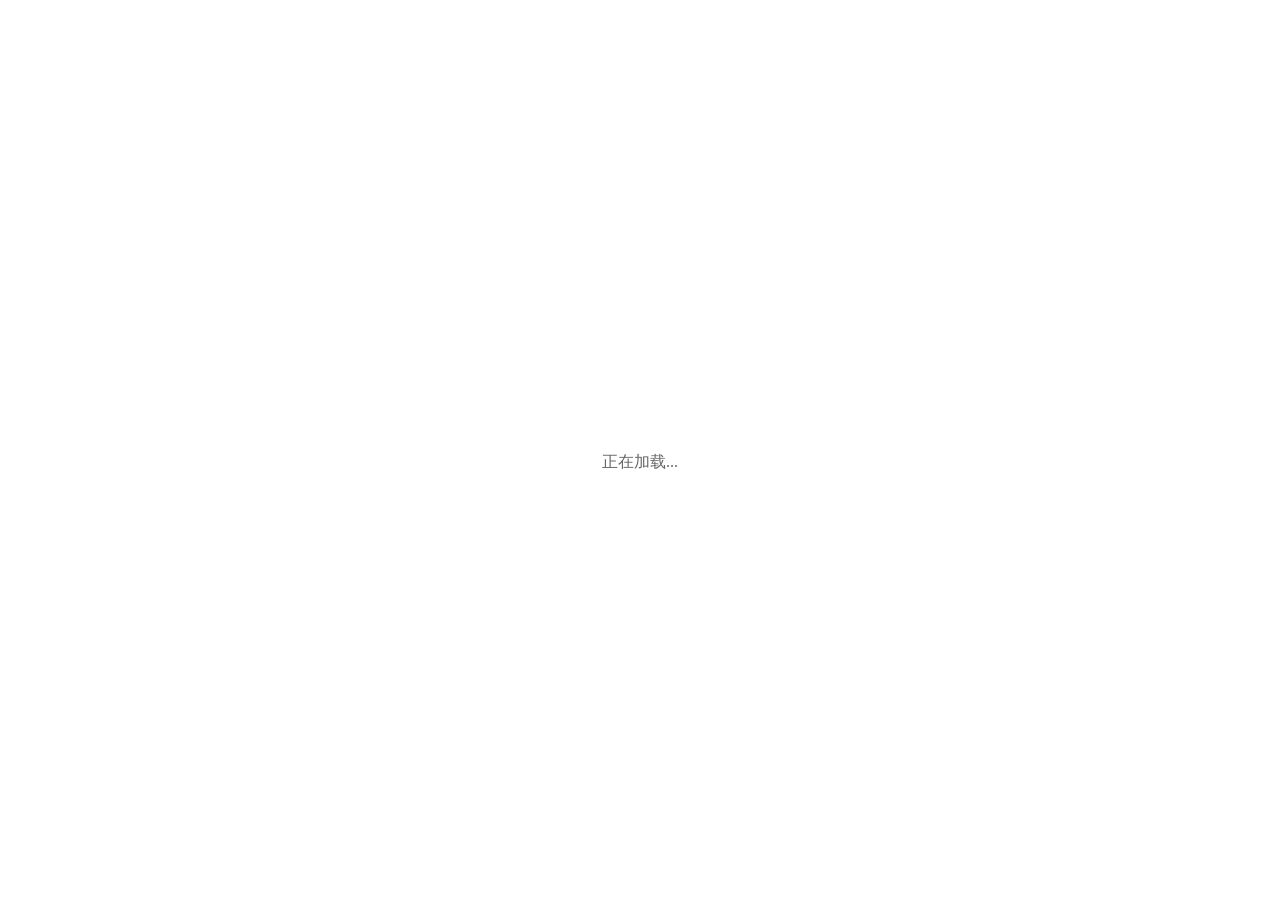
==== commit dc31dd86: "Add files via upload" ====
--- a/index.html
+++ b/index.html
@@ -1,176 +1,368 @@
 <!DOCTYPE html>
 <html lang="zh-CN">
 <head>
-    <meta charset="UTF-8">
-    <meta name="viewport" content="width=device-width, initial-scale=1.0, maximum-scale=1.0, minimum-scale=1.0, user-scalable=no, shrink-to-fit=no">
-    <title>Read.</title>
-    <link href="img/favicon.png" rel="icon">
-<link rel="preload" as="font" href="font/simsun.woff2" type="font/woff2" crossorigin>
-<link rel="preload" as="font" href="font/remixicon.woff2" type="font/woff2" crossorigin>
-<link rel="stylesheet" href="css/styles.css">
-<link rel="stylesheet" href="font/remixicon.css">
+  <meta charset="UTF-8">
+  <meta name="viewport" content="width=device-width, initial-scale=1.0, maximum-scale=1.0, minimum-scale=1.0, user-scalable=no, shrink-to-fit=no, viewport-fit=cover">
+  <title>Read小读</title>
+  <link href="img/favicon.png" rel="icon">
+  <link rel="preload" as="font" href="font/fangzhengsongti.ttf" type="font/ttf" crossorigin>
+  <link rel="preload" as="font" href="font/remixicon.woff2" type="font/woff2" crossorigin>
+  <link rel="stylesheet" href="css/styles.css">
+  <link rel="stylesheet" href="font/remixicon.css">
 </head>
 <body>
-    <!-- 侧边栏 -->
-    <div class="sidebar" id="sidebar">
-        <div class="sidebar-header">
-            <span class="logo">Read.</span>
-            <i class="ri-arrow-right-long-line close-sidebar"></i>
-        </div>
-        <div class="sidebar-content">
-            <div class="sidebar-menu">
-                <p class="about-title">安于闲，乐于独</p>
-                <p class="about-content">一歌，一句，一文<br>躲藏在时光背后的无尽地带<br></p>
+  <!-- 侧边栏 -->
+  <div class="sidebar" id="sidebar">
+    <div class="sidebar-header">
+      <span class="logo">Read.</span>
+      <i class="ri-search-2-line close-sidebar"></i>
+    </div>
+    <div class="sidebar-content">
+      <div class="sidebar-menu">
+        <h3>安于闲，乐于独</h3>
+        <p class="about-content">一歌，一句，一文<br>躲藏在时光背后的无尽地带<br></p>
+      </div>
+      <div class="sidebar-menu">
+        <div class="menu-item"><i class="ri-bookmark-line"></i> 我的收藏</div>
+        <div class="menu-item" id="my-comments-trigger"><i class="ri-chat-2-line"></i> 我的评论</div>
+        <div class="menu-item"><i class="ri-moon-clear-line"></i> 夜间模式</div>
+        <div class="menu-item"><i class="ri-mail-line"></i> 联系我们<span class="mail">cveyo@qq.com</span></div>
+        <div id="changelog-trigger" class="menu-item"><i class="ri-history-line"></i> 更新日志</div>
+<div class="menu-item"><i class="ri-upload-line"></i> 当前版本<span class="version"></span><span class="update-dot" style="display: none;"></span></div>
+      </div>
+    </div>
+<div class="sidebar-footer">
+  <div class="state">
+    <p>本站部分素材来自网络收集，侵权请联系删除</p>
+    <p style="text-align:center">© 2026 Read.</p>
+  </div>
+  <div class="footer-links">
+    <a href="javascript:void(0)" class="footer-link policy-link" data-policy="privacy">隐私政策</a>
+            <span class="link-separator">|</span>
+<a href="javascript:void(0)" class="footer-link policy-link" data-policy="terms">用户协议</a>
+  </div>
+</div>
+  </div>
+  <div class="sidebar-overlay" id="sidebarOverlay"></div>
+  <div class="page-content">
+    <nav class="top-nav">
+      <div class="logo-area">
+        <div class="menu">
+          <a><span class="menu-bar"></span><span class="menu-bar"></span></a>
+        </div>
+        <nav class="nav-container">
+          <div class="nav-menu">
+            <div class="highlight"></div>
+            <a class="nav-item" data-target="music">音乐</a>
+            <a class="nav-item" data-target="sentence">句子</a>
+            <a class="nav-item" data-target="article">文章</a>
+          </div>
+        </nav>
+        <span class="date-box">
+          <a class="date-year" id="timeline-trigger"><span class="date-day"><span class="date-tag"></span></span></a>
+        </span>
+      </div>
+    </nav>
+    <div class="card-container">
+      <!-- 无网络占位符 -->
+      <div id="offlinePlaceholder" class="offline-placeholder" style="display: none;">
+        <div class="offline-content">
+          <i class="ri-wifi-off-line"></i>
+          <p>网络连接不可用</p>
+          <p class="retry-hint">点击页面刷新</p>
+        </div>
+      </div>
+      <!-- 音乐卡片 -->
+      <div class="card" id="music">
+        <div class="card-inner">
+          <div id="album-box">
+            <div class="album-image">
+              <img src="" class="active" id="album-img" style="display: none;">
             </div>
-            <div class="sidebar-menu">
-                <div class="menu-item"><i class="ri-heart-2-line"></i> 我的收藏</div>
-                <div class="menu-item"><i class="ri-mail-line"></i> 联系我们<span class="mail">cveyo@qq.com</span></div>
-                <div id="changelog-trigger" class="menu-item"><i class="ri-history-line"></i> 更新日志</div>
-                <div class="menu-item"><i class="ri-upload-line"></i> 当前版本<span class="version">V0.0.1</span></div>
+          </div>
+          <div class="player-control-wrapper">
+            <div class="progress-bar">
+              <div class="progress-fill"></div>
             </div>
-        </div>
-        <div class="sidebar-footer">
-            <div class="state">
-                <p>本站部分素材来自网络收集，侵权请联系删除</p>
+            <div class="player-info-overlay">
+              <div class="track-info">
+                <p class="track-album"></p>
+                <p class="track-singer"></p>
+              </div>
+              <div class="play-pause-icon pause">
+                <i class="ri-play-circle-line pause-icon"></i>
+                <i class="ri-pause-circle-line play-icon"></i>
+              </div>
             </div>
-        </div>
-    </div>
-    <div class="sidebar-overlay" id="sidebarOverlay"></div>
-
-    <div class="page-content">
-        <nav class="top-nav">
-            <div class="logo-area">
-                <div class="menu">
-                    <a><span class="menu-bar"></span><span class="menu-bar"></span></a>
-                </div>
-                <nav class="nav-container">
-                    <div class="nav-menu">
-                        <div class="highlight"></div>
-                        <a class="nav-item" data-target="music">音乐</a>
-                        <a class="nav-item" data-target="sentence">句子</a>
-                        <a class="nav-item" data-target="article">文章</a>
-                    </div>
-                </nav>
-                <span class="date-box">
-                    <a class="date-year" id="timeline-trigger"><span class="date-day"><span class="date-tag"></span></span></a>
-                </span>
+          </div>
+          <audio id="audio-source" src="" style="display: none;"></audio>
+        </div>
+        <div class="stats-actions" data-type="music">
+          <button class="favorite-btn"><i class="ri-bookmark-line"></i> <span class="count">0</span></button>
+          <button class="comment-btn"><i class="ri-chat-2-line"></i> <span class="count">0</span></button>
+          <button class="share-btn"><i class="ri-share-box-line"></i> <span class="count">0</span></button>
+        </div>
+      </div>
+      <!-- 句子卡片 -->
+      <div class="card" id="sentence">
+        <div class="card-inner">
+          <div class="sentence-image" id="sentenceImageContainer" style="display: none;">
+            <img src="" id="sentenceImg">
+          </div>
+          <p id="sentenceText"></p>
+          <p class="from"><span></span></p>
+        </div>
+        <div class="stats-actions" data-type="sentence">
+          <button class="favorite-btn"><i class="ri-bookmark-line"></i> <span class="count">0</span></button>
+          <button class="comment-btn"><i class="ri-chat-2-line"></i> <span class="count">0</span></button>
+          <button class="share-btn"><i class="ri-share-box-line"></i> <span class="count">0</span></button>
+        </div>
+      </div>
+      <!-- 文章卡片 -->
+      <div class="card" id="article">
+        <div class="card-inner">
+          <div class="bg-img">
+            <img src="" id="article-img" style="display: none;">
+          </div>
+          <div class="article-info">
+            <p class="title" id="article-title"></p>
+            <p class="theauthor" id="article-author"></p>
+            <div class="article">
+              <p id="article-content"></p>
             </div>
-        </nav>
-
-        <div class="card-container">
-            <!-- 音乐卡片 -->
-            <div class="card" id="music">
-                <div class="card-inner">
-                    <div id="album-box">
-                        <div class="album-image">
-                            <img src="" class="active" id="album-img">
-                        </div>
-                    </div>
-                    <div class="player-control-wrapper">
-                        <div class="progress-bar">
-                            <div class="progress-fill"></div>
-                        </div>
-                        <div class="player-info-overlay">
-                            <div class="track-info">
-                                <p class="track-album"></p>
-                                <p class="track-singer"></p>
-                            </div>
-                            <div class="play-pause-icon pause">
-                                <i class="ri-play-circle-line pause-icon"></i>
-                                <i class="ri-pause-circle-line play-icon"></i>
-                            </div>
-                        </div>
-                    </div>
-                    <audio id="audio-source" src="" style="display: none;"></audio>
-                </div>
-                <div class="stats-actions" data-type="music">
-                    <button class="favorite-btn"><i class="ri-heart-2-line"></i> <span class="count">0</span></button>
-                    <button class="share-btn"><i class="ri-share-2-line"></i> <span class="count">0</span></button>
-                </div>
-            </div>
-
-            <!-- 句子卡片 -->
-            <div class="card" id="sentence">
-                <div class="card-inner">
-                    <div class="sentence-image" id="sentenceImageContainer" style="display: none;">
-                        <img src="" id="sentenceImg">
-                    </div>
-                    <p id="sentenceText"></p>
-                    <p class="from"><span></span></p>
-                </div>
-                <div class="stats-actions" data-type="sentence">
-                    <button class="favorite-btn"><i class="ri-heart-2-line"></i> <span class="count">0</span></button>
-                    <button class="share-btn"><i class="ri-share-2-line"></i> <span class="count">0</span></button>
-                </div>
-            </div>
-
-            <!-- 文章卡片 -->
-            <div class="card" id="article">
-                <div class="card-inner">
-<div class="bg-img">
-    <img src="" id="article-img" style="display: none;">
-</div>
-                    <div class="article-info">
-                        <p class="title" id="article-title"></p>
-                        <p class="theauthor" id="article-author"></p>
-                        <div class="article"><p id="article-content"></p></div>
-                    </div>
-                </div>
-                <div class="stats-actions" data-type="article">
-                    <button class="favorite-btn"><i class="ri-heart-2-line"></i> <span class="count">0</span></button>
-                    <button class="share-btn"><i class="ri-share-2-line"></i> <span class="count">0</span></button>
-                </div>
-            </div>
-        </div>
-
-        <!-- 时间轴弹窗 -->
-        <div class="timeline-modal" id="timelineOverlay">
-            <div class="timeline-modal-content">
-                <div class="timeline-header">
-                    <i class="ri-arrow-left-long-line close-timeline"></i>
-                </div>
-                <div class="timeline-body">
-                    <div class="timeline-left">
-                        <ul class="month-list"></ul>
-                    </div>
-                    <div class="timeline-right">
-                        <div class="date-grid"></div>
-                    </div>
-                </div>
-            </div>
-        </div>
-    </div>
-	
-    <!-- 收藏页面模态框 -->
-    <div class="favorites-modal" id="favoritesModal">
-        <div class="favorites-modal-content">
-            <div class="favorites-header">
-                <i class="ri-arrow-left-long-line close-favorites"></i>
-                <h3>我的收藏</h3>
-            </div>
-            <div class="favorites-body" id="favoritesBody">
-                <div class="loading-state">
-                    <i class="ri-loader-4-line"></i> 加载收藏中...
-                </div>
-            </div>
-        </div>
-    </div>
-
-    <!-- 更新日志模态框 -->
-    <div class="changelog-modal" id="changelogModal">
-        <div class="changelog-modal-content">
-            <div class="changelog-header">
-                <i class="ri-arrow-left-long-line close-changelog"></i>
-                <h3>更新日志</h3>
-            </div>
-            <div class="changelog-body" id="changelogBody">
-                <div class="loading-state">
-                    <i class="ri-loader-4-line"></i> 加载中...
-                </div>
-            </div>
-        </div>
-    </div>
-
-    <script src="js/script.js"></script>
+          </div>
+        </div>
+        <div class="stats-actions" data-type="article">
+          <button class="favorite-btn"><i class="ri-bookmark-line"></i> <span class="count">0</span></button>
+          <button class="comment-btn"><i class="ri-chat-2-line"></i> <span class="count">0</span></button>
+          <button class="share-btn"><i class="ri-share-box-line"></i> <span class="count">0</span></button>
+        </div>
+      </div>
+    </div>
+  </div>
+<!-- 搜索模态框（重构：左侧图标 + 右侧清空按钮 + 外部取消文字按钮） -->
+<div class="search-modal" id="searchModal">
+  <div class="search-modal-content">
+    <div class="search-header">
+      <div class="search-input-wrapper">
+        <i class="ri-search-2-line search-input-icon"></i>
+        <input type="text" id="searchInput" class="search-input" placeholder="搜索音乐、句子、文章" autocomplete="off">
+        <button id="searchClearBtn" class="search-clear-btn" style="display: none;"><i class="ri-close-circle-fill"></i></button>
+      </div>
+      <span class="search-cancel" id="searchCancelBtn">取消</span>
+    </div>
+    <div class="search-body">
+      <div class="search-results" id="searchResults">
+        <div class="search-placeholder">
+          <i class="ri-search-2-line"></i>
+          <span>输入关键词开始探索</span>
+        </div>
+        <div class="search-loading" style="display: none;"><i class="ri-loader-4-line"></i> 搜索中...</div>
+        <div class="search-empty" style="display: none;"></div>
+      </div>
+    </div>
+  </div>
+</div>
+  <!-- 评论操作菜单（静态底部滑动面板） -->
+  <div id="commentActionSheet" class="comment-action-sheet">
+    <div class="action-overlay"></div>
+    <div class="action-panel">
+      <div class="action-options" id="commentActionOptions"></div>
+      <div class="action-cancel" id="actionCancelBtn">取消</div>
+    </div>
+  </div>
+  <!-- 举报弹窗（底部滑动面板） -->
+  <div id="reportModal" class="report-modal">
+    <div class="report-overlay"></div>
+    <div class="report-panel">
+      <div class="report-header">举报评论</div>
+      <textarea id="reportReason" class="report-reason" rows="3" placeholder="请填写举报原因（必填）" maxlength="200"></textarea>
+      <div class="report-actions">
+        <button class="report-cancel">取消</button>
+        <button class="report-submit">提交举报</button>
+      </div>
+    </div>
+  </div>
+  <!-- 评论弹窗 -->
+  <div id="commentModal" class="comment-modal">
+    <div class="comment-modal-content">
+      <div class="comment-modal-header">
+        <i class="ri-arrow-left-long-line close-comment-modal"></i>
+        <h3>评论</h3>
+      </div>
+      <div class="comment-modal-body">
+        <div class="comment-list-container">
+          <div class="comment-list"></div>
+          <div class="comment-loading" style="display: none;">加载中...</div>
+          <div class="comment-empty" style="display: none;">暂无评论，来说两句吧~</div>
+        </div>
+        <div class="comment-form-area">
+          <input type="text" class="nickname" placeholder="昵称（选填）" maxlength="50">
+          <textarea class="comment-content" placeholder="写下你的评论..." rows="3" maxlength="500"></textarea>
+          <button class="comment-submit-btn">发表评论</button>
+        </div>
+      </div>
+    </div>
+  </div>
+  <!-- 时间轴弹窗 -->
+  <div class="timeline-modal" id="timelineOverlay">
+    <div class="timeline-modal-content">
+      <div class="timeline-header">
+        <i class="ri-arrow-left-long-line close-timeline"></i>
+        <h3>回顾</h3>
+      </div>
+      <div class="timeline-body">
+        <div class="timeline-left">
+          <ul class="month-list"></ul>
+        </div>
+        <div class="timeline-right">
+          <div class="date-grid"></div>
+        </div>
+      </div>
+    </div>
+  </div>
+  <!-- 收藏页面模态框 -->
+  <div class="favorites-modal" id="favoritesModal">
+    <div class="favorites-modal-content">
+      <div class="favorites-header">
+        <i class="ri-arrow-left-long-line close-favorites"></i>
+        <h3>我的收藏</h3>
+      </div>
+      <div class="favorites-body" id="favoritesBody">
+        <div class="loading-state">
+          <i class="ri-loader-4-line"></i>
+        </div>
+      </div>
+    </div>
+  </div>
+  <!-- 我的评论模态框 -->
+  <div class="my-comments-modal" id="myCommentsModal">
+    <div class="my-comments-modal-content">
+      <div class="my-comments-header">
+        <i class="ri-arrow-left-long-line close-my-comments"></i>
+        <h3>我的评论</h3>
+      </div>
+      <div class="my-comments-body" id="myCommentsBody">
+        <div class="loading-state">
+          <i class="ri-loader-4-line"></i>
+        </div>
+      </div>
+    </div>
+  </div>
+  <!-- 更新日志模态框 -->
+  <div class="changelog-modal" id="changelogModal">
+    <div class="changelog-modal-content">
+      <div class="changelog-header">
+        <i class="ri-arrow-left-long-line close-changelog"></i>
+        <h3>更新日志</h3>
+      </div>
+      <div class="changelog-body" id="changelogBody">
+        <div class="loading-state">
+          <i class="ri-loader-4-line"></i>
+        </div>
+      </div>
+    </div>
+  </div>
+  <!--分享弹窗（移动端）-->
+  <div id="shareModal" class="share-modal">
+    <div class="share-overlay" id="shareOverlay"></div>
+    <div class="share-panel">
+      <div class="share-header">分享到</div>
+<div class="share-options">
+  <div class="share-option" data-share-action="wechat">
+    <img src="img/wechat.svg" alt="微信" class="share-icon">
+    <span>微信好友</span>
+  </div>
+  <div class="share-option" data-share-action="moments">
+    <img src="img/moments.svg" alt="朋友圈" class="share-icon">
+    <span>朋友圈</span>
+  </div>
+  <div class="share-option" data-share-action="qq">
+    <img src="img/qq.svg" alt="QQ" class="share-icon">
+    <span>QQ好友</span>
+  </div>
+  <div class="share-option" data-share-action="qzone">
+    <img src="img/qzone.svg" alt="QQ空间" class="share-icon">
+    <span>QQ空间</span>
+  </div>
+</div>
+      <div class="share-cancel" id="shareCancelBtn">取消</div>
+    </div>
+  </div>
+  <!-- 图片预览弹窗 -->
+  <div id="imagePreviewModal" class="image-preview-modal">
+    <div class="image-preview-overlay"></div>
+    <div class="image-preview-container">
+      <div class="image-preview-header">
+      </div>
+      <div class="image-preview-body">
+        <img id="previewImage" src="" alt="预览图片">
+      </div>
+      <div class="image-preview-footer">
+        <button id="saveImageBtn" class="save-image-btn">保存图片</button>
+      </div>
+    </div>
+  </div>
+  <!-- 初始加载动画 -->
+  <div class="initial-loader" id="initialLoader">
+    <div class="loader-content">
+      <i class="ri-loader-4-line"></i>
+      <p>正在加载...</p>
+    </div>
+  </div>
+  <!-- 版本更新弹窗 -->
+<div id="updateModal" class="update-modal">
+    <div class="update-overlay"></div>
+    <div class="update-panel">
+        <div class="update-version">发现新版本</div>
+        <div class="update-content" id="updateContent">加载中...</div>
+        <div class="update-progress" id="updateProgress">
+            <div>正在下载 <span id="downloadPercent">0</span>%</div>
+            <div class="update-progress-bar"><div class="update-progress-fill" id="progressFill"></div></div>
+        </div>
+        <div class="update-actions">
+            <button id="updateCancelBtn">暂不更新</button>
+            <button id="updateConfirmBtn" class="update-confirm">立即更新</button>
+        </div>
+    </div>
+</div>
+<!-- 协议内容模态框（隐私政策 / 用户协议） -->
+<div class="policy-modal" id="policyModal">
+  <div class="policy-modal-content">
+    <div class="policy-header">
+      <i class="ri-arrow-left-long-line close-policy"></i>
+      <h3 id="policyModalTitle">隐私政策</h3>
+    </div>
+    <div class="policy-body" id="policyBody">
+      <div class="loading-state"><i class="ri-loader-4-line"></i> 加载中...</div>
+    </div>
+  </div>
+</div>
+<!-- 协议更新弹窗 -->
+<div id="policyUpdateModal" class="policy-update-modal">
+  <div class="policy-update-overlay"></div>
+  <div class="policy-update-panel">
+    <div class="policy-update-header">
+      <i class="ri-file-text-line"></i>
+      <h3>协议更新通知</h3>
+    </div>
+    <div class="policy-update-content" id="policyUpdateContent">
+      <div class="update-summary"></div>
+      <div class="update-detail">
+        <p>我们更新了以下协议：</p>
+        <ul id="updatedProtocolsList"></ul>
+        <p class="update-date"></p>
+      </div>
+      <div class="policy-links">
+        <button class="view-policy-btn" data-policy="privacy">查看隐私政策</button>
+        <button class="view-policy-btn" data-policy="terms">查看用户协议</button>
+      </div>
+    </div>
+    <div class="policy-update-actions">
+      <button id="policyUpdateAgreeBtn" class="agree-btn">同意并继续</button>
+    </div>
+  </div>
+</div>
+  <script src="js/script.js"></script>
 </body>
 </html>
--- a/css/styles.css
+++ b/css/styles.css
@@ -1,1261 +1,2059 @@
-@charset "utf-8";
-/* CSS Document */
-@font-face {
-    font-family: 'simsun';
-    src: url("../font/simsun.woff2") format('woff');
-    font-display: swap; 
-}
-
-* {
-    margin: 0;
-    padding: 0;
-    box-sizing: border-box;
-    color: #000;
-}
-
-#left-main a,.top-nav a.play-pause-icon i,a,a:hover,a:focus,p:focus,div:focus,span:focus {
-    -webkit-tap-highlight-color: rgba(0,0,0,0);
-    text-decoration: none;
-    background-color: transparent;
-}
-
-body {
-    -webkit-user-select: none;
-    -moz-user-select: none;
-    -ms-user-select: none;
-    -webkit-touch-callout: none;
-    -webkit-tap-highlight-color: rgba(0,0,0,0);
-    -webkit-text-size-adjust: 100%;
-    -ms-text-size-adjust: 100%;
-    display: flex;
-    flex-direction: column;
-    touch-action: manipulation;
-    user-select: none;
-    font-family: 'simsun';
-    src: url("/font/simsun.woff");
-    width: 100vw;
-    height: 100vh;
-    overflow: hidden;
-}
-
-.track-album,#sentence p,.from span,.article p,.about-content,.state p {
-    color: #666
-}
-
-.from span,.theauthor {
-    font-size: 14px;
-    margin: 15px 0;
-    color: #999;
-}
-
-#sentence,#article-show,.article p {
-    line-height: 1.8;
-}
-
-.nav-menu {
-    display: flex;
-    justify-content: center;
-    list-style: none;
-    padding: 12px;
-    position: relative;
-    flex-wrap: nowrap;
-}
-
-html::-webkit-scrollbar,body::-webkit-scrollbar {
-    width: 0px;
-    height: 0px;
-    display: none;
-}
-.top-nav {
-    position: relative;
-    width: 100%;
-    height: auto;
-    justify-content: center;
-	z-index: 100;
-}
-
-.logo-area {
-    display: grid;
-    grid-template-columns: minmax(80px, 120px) 1fr minmax(80px, 120px);
-    align-items: center;
-}
-
-.date-box {
-	display: flex;
-	justify-content: end;
-    flex-shrink: 0;
-}
-
-.date-year {
-    font-size: 14px;
-    font-weight: normal;
-}
-
-.date-day {
-    font-size: 28px;
-    font-weight: bold;
-}
-
-.date-tag {
-    border-width: 0 0 5px 5px;
-    border-color: #000 transparent;
-    width: 0;
-    height: 0;
-    border-style: solid;
-    display: inline-block;
-    font-weight: normal;
-    font-size: 2px;
-}
-
-.menu {
-    flex-shrink: 0;
-	cursor: pointer;
-}
-
-.menu-bar {
-    display: block;
-    width: 20px;
-    height: 2.4px;
-    background-color: #333
-}
-
-.menu-bar + .menu-bar {
-    margin-top: 10px;
-}
-
-.nav-container {
-    flex: 1;
-    min-width: 0;
-    position: relative;
-	justify-content: center;
-	align-items: center;
-}
-
-.nav-item {
-    padding: 8px 0px;
-    margin: 0 20px;
-    cursor: pointer;
-    transition: 0.3s;
-    color: #000;
-    font-size: 15px;
-    font-weight: 500;
-    position: relative;
-    white-space: nowrap;
-}
-
-.nav-item.active {
-    color: #000;
-}
-
-.highlight {
-    position: absolute;
-    background: #000;
-    height: 3px;
-    transition: all 0.3s cubic-bezier(0.4, 0, 0.2, 1);
-    pointer-events: none;
-    bottom: auto;
-}
-
-.card-container {
-    position: absolute;
-    left: 50%;
-    transform: translateX(-50%);
-    width: 100vw;
-    height: calc(100% - 70px);
-    display: flex;
-    flex-direction: column;
-    touch-action: pan-y;
-}
-
-.card {
-    display: flex;
-    flex-direction: column;
-    justify-content: space-between;
-    min-height: 100%;
-    overflow: hidden;
-    position: absolute;
-    width: 100%;
-    height: 100%;
-    padding: 20px;
-    box-sizing: border-box;
-    transition: transform 0.4s cubic-bezier(0.4, 0, 0.2, 1), opacity 0.4s ease;
-    will-change: transform, opacity;
-}
-.card .card-inner {
-    flex: 1;                /* 占满除去统计栏后的剩余高度 */
-    min-height: 0;          /* 防止溢出破坏 flex 布局 */
-    display: flex;
-    flex-direction: column;
-    overflow-y: auto;       /* 内容过多时可滚动 */
-}
-/* ========== 细小滚动条（文章详情、收藏页、更新日志页） ========== */
-.card-inner::-webkit-scrollbar {
-    width: 4px;
-    height: 4px;
-}
-.card-inner::-webkit-scrollbar-track {
-    background: #f1f1f1;
-}
-.card-inner::-webkit-scrollbar-thumb {
-    background: #ccc;
-}
-
-.favorites-body::-webkit-scrollbar,
-.changelog-body::-webkit-scrollbar {
-    width: 4px;
-    height: 4px;
-}
-.favorites-body::-webkit-scrollbar-track,
-.changelog-body::-webkit-scrollbar-track {
-    background: #f1f1f1;
-}
-.favorites-body::-webkit-scrollbar-thumb,
-.changelog-body::-webkit-scrollbar-thumb {
-    background: #ccc;
-}
-
-/* Firefox 滚动条样式（细窄模式） */
-.card-inner,
-.favorites-body,
-.changelog-body {
-    scrollbar-width: thin;
-    scrollbar-color: #ccc #f1f1f1;
-	overflow-y: auto;
-}
-
-/* 音乐卡片封面区域 */
-#album-box {
-    padding: 10px 0 20px 0;
-    margin: 10px 0 20px 0;
-    display: flex;
-    align-items: center;
-    justify-content: center;
-}
-
-.album-image,.album-image img {
-    position: relative;
-    width: 220px;
-    height: 220px;
-    transform: rotateZ(0);
-    transition: 0.3s ease all;
-    box-shadow: 0 0px 0 14px #f0f0f0;
-    border-radius: 50%;
-    overflow: hidden;
-}
-
-
-.album-image::after {
-    content: '';
-    position: absolute;
-    top: 120px;          /* 外环向上偏移12px，产生间隙 */
-    left: 120px;
-    right: 120px;
-    bottom: 120px;
-    border-radius: 50%;
-    border: 2px solid #000;  /* 黑色外环，粗细可调 */
-    box-sizing: border-box;
-    pointer-events: none;     /* 避免干扰点击 */
-}
-.album-image:before {
-    content: '';
-    position: absolute;
-    top: 50%;
-    right: 0;
-    left: 0;
-    width: 40px;
-    height: 40px;
-    margin: -20px auto 0 auto;
-    background-color: #FFF;
-    border-radius: 50%;
-    box-shadow: 0 0 0 10px rgba(0,0,0,0.5);
-    z-index: 3;
-}
-
-.album-image.rotating {
-    animation: rotate 20s linear infinite;
-}
-
-/* ========== 重叠布局样式 ========== */
-.player-control-wrapper {
-    position: relative;
-    height: 60px;
-    margin: 10px 0 8px 0;
-}
-
-.progress-bar {
-    position: absolute;
-    width: 100%;
-    height: 100%;
-    background-color: #F9F9F9;
-    margin: 0; 
-}
-
-.progress-fill {
-    height: 100%;
-    background-color: #f0f0f0;
-    width: 0%;
-}
-
-.player-info-overlay {
-    position: absolute;
-    top: 0;
-    left: 0;
-    width: 100%;
-    height: 100%;
-    display: flex;
-    justify-content: space-between;
-    align-items: center;
-    padding: 0 8px;
-    box-sizing: border-box;
-    pointer-events: none;
-}
-
-.track-info {
-    pointer-events: none;
-    flex: 1;
-    min-width: 0;
-}
-
-.play-pause-icon {
-    pointer-events: auto;
-    margin: 0;
-    display: flex;
-    align-items: center;
-    justify-content: center;
-    cursor: pointer;
-    flex-shrink: 0;
-}
-
-.play-pause-icon i {
-    font-size: 36px;
-    line-height: 1;
-}
-
-.track-album {
-    font-size: 18px;
-    font-weight: 550;
-    margin-bottom: 4px;
-    white-space: nowrap;
-    overflow: hidden;
-    text-overflow: ellipsis;
-    color: #000;
-}
-
-.track-singer {
-    font-size: 14px;
-    margin: 0;
-    white-space: nowrap;
-    overflow: hidden;
-    text-overflow: ellipsis;
-    color: #999;
-}
-
-.play-pause-icon.play i.play-icon {
-    display: block;
-}
-.play-pause-icon.pause i.pause-icon {
-    display: block;
-}
-.play-pause-icon i.play-icon, .play-pause-icon i.pause-icon {
-    display: none;
-}
-/* 仅音乐卡片内部垂直居中 */
-.card#music .card-inner {
-    justify-content: center;
-}
-
-/* 句子卡片和文章卡片内容顶部对齐（保持原有滚动习惯） */
-.card#sentence .card-inner,
-.card#article .card-inner {
-    justify-content: flex-start;
-}
-.from {
-    text-align: right;
-    margin-top: 10px;
-}
-#sentence p:first-child {
-    margin-bottom: 20px;
-}
-#article .bg-img {
-    width: 100%;
-    margin-bottom: 15px;
-    position: relative;
-    padding-bottom: 56.25%; /* 16:9 */
-    overflow: hidden;     
-
-}
-#article .bg-img img {
-    position: absolute;
-    top: 0;
-    left: 0;
-    width: 100%;
-    height: 100%;
-    object-fit: cover;
-    display: block;
-}
-#article .title {
-    font-size: 24px;
-    margin-bottom: 6px;
-}
-#article .theauthor {
-    margin: 8px 0 12px 0;
-}
-#article .article p {
-    margin-top: 4px;
-    line-height: 1.8;
-}
-
-@keyframes rotate {
-    from { transform: rotate(0deg); }
-    to { transform: rotate(360deg); }
-}
-
-.article-card {
-    display: none;
-}
-
-.icon-about {
-    position: relative;
-    display: flex;
-    width: 100%;
-    height: 30px;
-    justify-content: flex-end;
-}
-
-.icon-about img {
-    width: 30px;
-    height: auto;
-}
-
-.modal {
-    position: fixed;
-    top: 0;
-    left: 0;
-    width: 100%;
-    height: 100%;
-    background: rgba(0, 0, 0, 0.5);
-    display: none;
-    justify-content: center;
-    align-items: center;
-    animation: slideIn 0.5s cubic-bezier(0.25, 0.46, 0.45, 0.94) both;
-    z-index: 999;
-}
-
-.modal-content {
-    background: white;
-    padding: 20px;
-    box-shadow: 0 8px 24px rgba(0, 0, 0, 0.2);
-    position: relative;
-    max-width: 90%;
-    width: 680px;
-    transform-origin: top;
-    animation-duration: 0.4s;
-    animation-fill-mode: both;
-}
-
-@keyframes slideDown {
-  0% {
-    opacity: 0;
-    transform: translateY(-50%) scale(0.95);
-  }
-  100% {
-    opacity: 1;
-    transform: translateY(0) scale(1);
-  }
-}
-
-@keyframes slideUp {
-  0% {
-    opacity: 1;
-    transform: translateY(0) scale(1);
-  }
-  100% {
-    opacity: 0;
-    transform: translateY(-30%) scale(0.9);
-  }
-}
-.about-title {
-    font-size: 20px;
-    font-weight: 600 !important;
-    margin-bottom: 6px;
-}
-
-.about-content {
-    margin: 8px 0 0 0;
-}
-
-.state {
-    width: 100%;
-}
-
-.state p {
-    font-size: 12px;
-}
-/* 时间相关样式 */
-#left-main {
-    width: 20%;
-    height: 100%;
-    float: left;
-    position: fixed;
-}
-
-#right-main {
-    width: 80%;
-    float: left;
-    position: relative;
-    margin-left: 20%;
-}
-
-.timebox-slide {
-    display: flex;
-    flex-direction: column;
-    justify-content: center;
-    align-items: center;
-    height: 100%;
-    position: relative;
-}
-
-.et-hero-tab {
-    padding: 8px 0;
-    font-size: 18px;
-}
-
-.et-hero-tab:focus,.et-hero-tab:active,.et-hero-tab:hover {
-    background-color: #F0F0F0;
-}
-
-.et-hero-tabs {
-    flex-direction: column;
-    justify-content: center;
-    align-items: center;
-    height: 100vh;
-    position: relative;
-    background: #F9F9F9;
-    text-align: center;
-    overflow: scroll;
-}
-
-.et-hero-tabs-container {
-    display: flex;
-    flex-direction: column;
-    width: 100%;
-    padding: 10px 0;
-}
-
-.time-list {
-    width: 100%;
-    position: relative;
-    padding: 3%;
-    height: 100%;
-    transition: all 0.3s;
-}
-
-#container-time {
-    display: grid;
-    text-align: center;
-    grid-template-columns: repeat(3, 1fr);
-    grid-template-rows: repeat(7, 1fr);
-    grid-gap: 20px;
-    margin: 20px 0;
-}
-
-.time-box {
-    display: block;
-    text-decoration: none;
-    border: 1px solid #999;
-    padding: 12px 8px;
-    text-align: center; 
-    color: #000;
-    transition: transform 0.2s, box-shadow 0.2s;
-}
-
-.time-box:active,.time-box:focus,.time-box:hover {
-    border: 1px solid #000;
-}
-
-.his-day {
-    font-size: 28px;
-    font-weight: bold;
-}
-
-.his-year {
-    font-size: 14px;
-}
-
-.his-fix {
-    display: block;
-    height: 0.5px;
-    background-color: #999;
-    width: 100%;
-    margin: 5px 0;
-}
-
-.timeline-modal {
-    position: fixed;
-    top: 0;
-    left: 0;
-    width: 100%;
-    height: 100%;
-    background: white;
-    z-index: 2000;
-    transform: translateX(100%);
-    transition: transform 0.3s cubic-bezier(0.4, 0, 0.2, 1);
-    display: flex;
-    flex-direction: column;
-}
-
-.timeline-modal-content {
-   flex: 1;
-    width: 100%;
-    overflow: hidden;
-    display: flex;
-    flex-direction: column;
-}
-
-.timeline-header {
-    padding: 15px 20px;
-    display: flex;
-}
-
-.close-timeline,.close-sidebar {
-    cursor: pointer;
-    color: #666;
-    transition: all 0.2s ease;
-    font-size: 24px;
-    font-weight: 500;
-}
-
-.close-timeline:active,.close-sidebar:active {
-    color: #000;
-}
-
-.timeline-body {
-    display: flex;
-    flex: 1;
-    overflow: hidden;
-}
-
-.timeline-left {
-    width: 20%;
-    overflow-y: auto;
-    padding: 10px 0;
-}
-
-.month-list {
-    list-style: none;
-    margin: 0;
-    padding: 0;
-}
-
-.month-item {
-    padding: 12px 20px;
-    cursor: pointer;
-    font-weight: 600;
-    color: #000;
-    transition: background 0.2s;
-}
-
-.month-item:active {
-    background-color: #f5f5f5;
-}
-
-.month-item.active {
-    background-color: #f2f2f7;
-    border-left: 4px solid #000;
-}
-
-.timeline-right {
-    width: 70%;
-    overflow-y: auto;
-    padding: 10px;
-}
-
-.date-grid {
-    display: grid;
-    grid-template-columns: repeat(auto-fill, minmax(100px, 1fr));
-    gap: 10px;
-}
-
-.his-date {
-    font-size: 14px;
-    font-weight: 500;
-    margin: 0;
-}
-/* 侧边栏样式 */
-.sidebar {
-    position: fixed;
-    top: 0;
-    left: 0;
-    width: 280px;
-    height: 100vh;
-    background: white;
-    z-index: 1002;
-    transform: translateX(-100%);
-    transition: transform 0.3s cubic-bezier(0.4, 0, 0.2, 1);
-    display: flex;
-    flex-direction: column;
-    padding: 15px 20px;
-    box-sizing: border-box;
-}
-
-.sidebar.open {
-    transform: translateX(0);
-}
-
-.sidebar-header {
-    display: flex;
-    justify-content: space-between;
-    align-items: center;
-    margin-bottom: 30px;
-    flex-shrink: 0;
-}
-
-.sidebar-header .logo {
-    font-size: 24px;
-    color: #000;
-}
-.sidebar-overlay {
-    position: fixed;
-    top: 0;
-    left: 0;
-    width: 100%;
-    height: 100%;
-    background: rgba(0, 0, 0, 0.1);
-    z-index: 1001;
-    display: none;
-}
-
-.sidebar-overlay.active {
-    display: block;
-}
-
-.page-content {
-    position: relative;
-    flex: 1;
-    transition: margin-left 0.3s cubic-bezier(0.4, 0, 0.2, 1), left 0.3s cubic-bezier(0.4, 0, 0.2, 1), transform 0.3s cubic-bezier(0.4, 0, 0.2, 1);
-    margin-left: 0;
-    left: 0;
-    width: 100%;
-    height: 100%;
-	padding: 0 20px;
-}
-
-/* 收藏页关闭时主页向右推出动画 */
-.page-content.favorites-closing-push {
-    transform: translateX(-100%);
-}
-
-body.sidebar-open .page-content {
-    margin-left: 280px;
-}
-body.timeline-open .page-content {
-    margin-left: -100%;
-}
-body.timeline-open .timeline-modal {
-    transform: translateX(0);
-}
-
-.sidebar {
-    display: flex;
-    flex-direction: column;
-    height: 100vh;
-    overflow: hidden;
-}
-
-.sidebar-content {
-    flex: 1;
-    overflow-y: auto;
-    padding-right: 5px;
-}
-
-.sidebar-menu {
-    margin: 20px 0;
-}
-
-.sidebar-menu:first-of-type {
-    margin-bottom: 30px;
-}
-.version, .mail{font-size: 12px; color: #999;margin-left: 10px;}
-.menu-item {
-    display: flex;
-    align-items: center;
-    padding: 12px 0;
-    border-bottom: 1px solid #f0f0f0;
-    color: #000;
-    cursor: pointer;
-    transition: background 0.2s;
-    font-size: 15px;
-}
-
-.menu-item:last-child {
-    border-bottom: none;
-}
-
-.menu-item i {
-    width: 24px;
-    font-size: 18px;
-    color: #666;
-    margin-right: 12px;
-    text-align: center;
-}
-
-.menu-item:active {
-    background: rgba(0, 0, 0, 0.02);
-}
-.sidebar-footer {
-    flex-shrink: 0;
-    padding: 20px 0 15px;
-    border-top: 1px solid rgba(0, 0, 0, 0.05);
-}
-@media (max-width: 600px) {
-    .nav-item {
-        padding: 8px 0px;
-		margin: 0 16px;
-        font-size: 16px;
-    }
-    .date-year {
-        font-size: 14px;
-    }
-    .date-day {
-        font-size: 22px;
-    }
-}
-.stats-actions {
-    flex-shrink: 0;
-    display: flex;
-    justify-content: center;
-	align-self: center;
-    gap: 28px;
-    padding-top: 10px;
-	width: 80%;
-    border-top: 0.5px solid #f0f0f0;
-}
-
-.stats-actions button {
-    background: none;
-    border: none;
-    display: flex;
-	flex-direction: column;
-    align-items: center;
-    gap: 2px;
-    cursor: pointer;
-    padding: 5px 10px;
-    transition: background 0.2s;
-	outline: none;
-}
-
-.stats-actions button i {
-    font-size: 24px;
-	color: #666;
-}
-
-.stats-actions button .count {
-    font-size: 14px;
-    color: #999;
-}
-.stats-actions .favorite-btn i.ri-heart-2-fill {
-    color: #e74c3c;
-}
-/* 收藏按钮心跳动画 */
-.favorite-btn i {
-    display: inline-block;
-    transition: transform 0.1s ease;
-}
-
-.favorite-btn i.heart-beat {
-    animation: heartBeatIcon 0.4s ease-in-out;
-}
-
-@keyframes heartBeatIcon {
-    0% {
-        transform: scale(1);
-    }
-    30% {
-        transform: scale(1.2);
-    }
-    50% {
-        transform: scale(1);
-    }
-    70% {
-        transform: scale(1.1);
-    }
-    100% {
-        transform: scale(1);
-    }
-}
-/* ========== 收藏页面样式 ========== */
-.favorites-modal {
-    position: fixed;
-    top: 0;
-    right: 0;
-    width: 100%;
-    height: 100%;
-    background: white;
-    z-index: 1003;
-    transform: translateX(100%);
-    transition: transform 0.3s cubic-bezier(0.4, 0, 0.2, 1);
-    display: flex;
-    flex-direction: column;
-}
-body.favorites-open .page-content {
-    margin-left: -100%;
-}
-body.favorites-open .favorites-modal {
-    transform: translateX(0);
-}
-
-
-.favorites-modal-content {
-    flex: 1;
-    display: flex;
-    flex-direction: column;
-    overflow: hidden;
-}
-
-.favorites-header {
-    padding: 10px 20px;
-	flex-direction: row;
-	display: flex;
-	align-items: center;
-    flex-shrink: 0;
-}
-
-.favorites-header h3 {
-    font-size: 16px;
-    font-weight: 500;
-    color: #000;
-	margin-left: 10px;
-}
-
-.close-favorites {
-    font-size: 24px;
-    cursor: pointer;
-    color: #666;
-    transition: color 0.2s;
-}
-
-.close-favorites:active {
-    color: #000;
-}
-
-.favorites-body {
-    flex: 1;
-    overflow-y: auto;
-    padding: 20px;
-	display: flex;
-	flex-direction: column;
-	background-color: #FFF;
-	transition: background-color 0.3s ease;
-}
-.favorites-body.empty {
-    background-color: #ffffff;
-}
-.favorites-body.has-favorites {
-    background-color: #f9f9f9;
-}
-.favorites-body .empty-favorites {
-    flex: 1;
-    display: flex;
-    flex-direction: column;
-    justify-content: center;
-    align-items: center;
-    text-align: center;
-}
-/* 日期分组 */
-.favorites-date-group {
-    margin-bottom: 20px;
-	justify-content: center;
-	align-items: center;
-}
-
-.date-group-header {
-	text-align: center;
-	width: 100%;
-    font-size: 14px;
-    font-weight: 500;
-    color: #666;
-	margin-bottom: 10px;
-}
-
-/* 收藏卡片通用样式 */
-.favorite-card {
-    background: white;
-    padding: 10px;
-    transition: transform 0.2s, box-shadow 0.2s;
-    cursor: pointer;
-    display: flex;
-    align-items: center;
-    gap: 12px;
-}
-
-.favorite-card:active {
-    transform: scale(0.98);
-}
-
-/* 音乐卡片样式 */
-.favorite-card.music-card .card-cover,.favorite-card.sentence-card .card-cover,.favorite-card.article-card .card-cover {
-    width: 50px;
-    height: 50px;
-    object-fit: cover;
-    flex-shrink: 0;
-}
-
-/* 句子卡片样式 */
-.favorite-card.sentence-card .card-icon i {
-    font-size: 32px;
-    color: #666;
-}
-.sentence-image {
-    width: 100%;
-    margin-bottom: 20px;
-    position: relative;
-    padding-bottom: 56.25%; 
-    overflow: hidden;
-}
-
-.sentence-image img {
-    position: absolute;
-    top: 0;
-    left: 0;
-    width: 100%;
-    height: 100%;
-    object-fit: cover;
-    display: block;
-}
-
-#sentence .card-inner {
-    display: flex;
-    flex-direction: column;
-    justify-content: center;
-}
-
-#sentenceText {
-    margin: 0 0 20px 0;
-    line-height: 1.8;
-    font-size: 1rem;
-}
-
-.card-info {
-    flex: 1;
-    min-width: 0;
-}
-.card-title-row {
-    display: flex;
-    align-items: baseline;
-    flex-wrap: wrap;
-    gap: 8px;
-}
-.card-title {
-    font-size: 16px;
-    font-weight: 500;
-    white-space: nowrap;
-    overflow: hidden;
-    text-overflow: ellipsis;
-    color: #000;
-}
-
-.card-subtitle {
-    font-size: 13px;
-    color: #999;
-    margin-bottom: 4px;
-    white-space: nowrap;
-    overflow: hidden;
-    text-overflow: ellipsis;
-}
-
-.card-preview {
-    font-size: 14px;
-    color: #666;
-    line-height: 1.4;
-    display: -webkit-box;
-    -webkit-line-clamp: 2;
-    -webkit-box-orient: vertical;
-    overflow: hidden;
-}
-
-.empty-favorites {
-    text-align: center;
-    padding: 60px 20px;
-	height: 100vh;
-}
-
-.empty-favorites i {
-    font-size: 48px;
-    margin-bottom: 16px;
-    display: block;
-	    color: #999;
-}
-
-.loading-state {
-    text-align: center;
-    padding: 40px;
-    color: #999;
-}
-
-.loading-state i {
-    animation: spin 1s linear infinite;
-    display: inline-block;
-    margin-right: 8px;
-}
-
-@keyframes spin {
-    from { transform: rotate(0deg); }
-    to { transform: rotate(360deg); }
-}
-/* 复制提示 Toast 样式 */
-.toast {
-    position: fixed;
-    bottom: 80px;
-    left: 50%;
-    transform: translateX(-50%);
-    background-color: rgba(0, 0, 0, 0.5);
-    color: #fff;
-    padding: 8px 16px;
-    font-size: 14px;
-    z-index: 10000;
-    white-space: nowrap;
-    pointer-events: none;
-    animation: fadeInOut 2s ease forwards;
-}
-
-@keyframes fadeInOut {
-    0% {
-        opacity: 0;
-        transform: translateX(-50%) scale(0.9);
-    }
-    15% {
-        opacity: 1;
-        transform: translateX(-50%) scale(1);
-    }
-    85% {
-        opacity: 1;
-        transform: translateX(-50%) scale(1);
-    }
-    100% {
-        opacity: 0;
-        transform: translateX(-50%) scale(0.9);
-    }
-}
-/* ========== 更新日志模态框样式 ========== */
-.changelog-modal {
-    position: fixed;
-    top: 0;
-    right: 0;
-    width: 100%;
-    height: 100%;
-    background: white;
-    z-index: 1003;
-    transform: translateX(100%);
-    transition: transform 0.3s cubic-bezier(0.4, 0, 0.2, 1);
-    display: flex;
-    flex-direction: column;
-}
-body.changelog-open .page-content {
-    margin-left: -100%;
-}
-body.changelog-open .changelog-modal {
-    transform: translateX(0);
-}
-.changelog-modal-content {
-    flex: 1;
-    display: flex;
-    flex-direction: column;
-    overflow: hidden;
-}
-.changelog-header {
-    padding: 10px 20px;
-    display: flex;
-    align-items: center;
-    flex-shrink: 0;
-}
-.changelog-header h3 {
-    font-size: 16px;
-    font-weight: 500;
-    margin-left: 10px;
-    color: #000;
-}
-.close-changelog {
-    font-size: 24px;
-    cursor: pointer;
-    color: #666;
-    transition: color 0.2s;
-}
-.close-changelog:active {
-    color: #000;
-}
-.changelog-body {
-    flex: 1;
-    overflow-y: auto;
-    padding: 20px;
-    background: #f9f9f9;
-}
-.changelog-item {
-    background: white;
-    margin-bottom: 10px;
-    padding: 10px;
-}
-.changelog-version {
-    font-size: 18px;
-    font-weight: 600;
-    margin-bottom: 6px;
-    display: flex;
-    align-items: baseline;
-    gap: 12px;
-    flex-wrap: wrap;
-}
-.changelog-version span {
-    font-size: 13px;
-    font-weight: normal;
-    color: #999;
-}
-.changelog-content {
-    font-size: 14px;
-    line-height: 1.6;
-    color: #444;
-    white-space: pre-wrap;
-}
-
-/* ========== 新增：左滑删除样式 ========== */
-.favorites-body .swipe-container{
-	margin-bottom: 8px;
-}
-.favorites-body .swipe-container:last-child {
-    margin-bottom: 0;
-}
-.swipe-container {
-    position: relative;
-    overflow-x: hidden;
-}
-.swipe-inner {
-    display: flex;
-    width: calc(100% + 70px); 
-    transition: transform 0.25s cubic-bezier(0.2, 0.9, 0.4, 1.1);
-    will-change: transform;
-}
-.card-content {
-    flex: 1;
-    min-width: 0;
-    background: white;
-    cursor: pointer;
-}
-.delete-btn-area {
-    width: 70px;
-    background: #e74c3c;
-    display: flex;
-    align-items: center;
-    justify-content: center;
-    flex-shrink: 0;
-    cursor: pointer;
-    transition: background 0.2s;
-}
-.delete-btn-area:active {
-    background: #e74c3c;
-}
-.delete-btn-area i {
-    font-size: 24px;
-    color: white;
-}
-
-.favorites-body.swipe-active {
-    touch-action: pan-y pinch-zoom;
-}
+@charset "utf-8";
+/* CSS Document */
+@font-face {
+    font-family: 'FeiHuaSongTi';
+    src: url('../font/FeiHuaSongTi.woff2') format('woff2');
+    font-weight: normal;
+    font-style: normal;
+    font-display: swap;
+}
+
+* {
+    margin: 0;
+    padding: 0;
+    box-sizing: border-box;
+    color: #000;
+}
+
+#left-main a,.top-nav a.play-pause-icon i,a,a:hover,a:focus,p:focus,div:focus,span:focus {
+    -webkit-tap-highlight-color: rgba(0,0,0,0);
+    text-decoration: none;
+    background-color: transparent;
+}
+/* 沉浸式安全区补偿 */
+.top-nav,
+.sidebar-header,
+.timeline-header,
+.favorites-header,
+.changelog-header {
+  padding-top: constant(safe-area-inset-top);
+  padding-top: env(safe-area-inset-top);
+}
+/* 默认隐藏导航栏和日期框，保留占位空间 */
+.nav-container,
+.date-box {
+    visibility: hidden;
+}
+
+/* 网络在线时显示 */
+body.online .nav-container,
+body.online .date-box {
+    visibility: visible;
+}
+body {
+    -webkit-user-select: none;
+    -moz-user-select: none;
+    -ms-user-select: none;
+    -webkit-touch-callout: none;
+    -webkit-tap-highlight-color: rgba(0,0,0,0);
+    -webkit-text-size-adjust: 100%;
+    -ms-text-size-adjust: 100%;
+    display: flex;
+    flex-direction: column;
+    touch-action: manipulation;
+    user-select: none;
+    font-family: 'FeiHuaSongTi';
+    src: url('../font/FeiHuaSongTi.woff2') format('woff2');
+    width: 100vw;
+    height: 100vh;
+    overflow: hidden;
+    font-size: 1rem;
+}
+
+.track-album,#sentence p,.from span,.article p,.about-content{
+    color: #666
+}
+
+.from span,.theauthor {
+    font-size: 0.875rem; /* 14px */
+    margin: 0.9375rem 0; /* 15px */
+    color: #999;
+}
+
+.nav-menu {
+    display: flex;
+    justify-content: center;
+    list-style: none;
+    position: relative;
+    flex-wrap: nowrap;
+}
+
+html::-webkit-scrollbar,body::-webkit-scrollbar {
+    width: 0px;
+    height: 0px;
+    display: none;
+}
+
+.top-nav {
+position: relative;
+    width: 100%;
+    justify-content: center;
+	z-index: 100;
+	padding: 0rem 1.25rem;
+}
+
+.logo-area {
+    display: grid;
+    grid-template-columns: minmax(5rem, 7.5rem) 1fr minmax(5rem, 7.5rem); /* 80px/120px -> 5rem/7.5rem */
+    align-items: center;
+}
+
+.date-box {
+	display: flex;
+	justify-content: end;
+    flex-shrink: 0;
+}
+
+.date-year {
+    font-size: 0.875rem; /* 14px */
+    font-weight: normal;
+}
+
+.date-day {
+    font-size: 1.75rem; /* 28px */
+    font-weight: bold;
+}
+
+.date-tag {
+    border-width: 0 0 0.3125rem 0.3125rem; /* 5px -> 0.3125rem */
+    border-color: #000 transparent;
+    width: 0;
+    height: 0;
+    border-style: solid;
+    display: inline-block;
+    font-weight: normal;
+    font-size: 0.125rem; /* 2px */
+}
+
+.menu {
+display: flex;
+	justify-content: start;
+    flex-shrink: 0;
+	cursor: pointer;
+}
+
+.menu-bar {
+    display: block;
+    width: 1.2rem; /* 20px */
+    height: 0.15rem; /* 2.4px 约 0.15rem */
+    background-color: #000
+}
+
+.menu-bar + .menu-bar {
+    margin-top: 0.625rem; /* 10px */
+}
+
+.nav-container {
+    flex: 1;
+    min-width: 0;
+    position: relative;
+	justify-content: center;
+	align-items: center;
+}
+
+.nav-item {
+    margin: 0 1.2rem; /* 20px */
+    cursor: pointer;
+    transition: 0.3s;
+    color: #000;
+    font-size: 0.9375rem; /* 15px */
+    font-weight: 500;
+    position: relative;
+    white-space: nowrap;
+}
+
+.nav-item.active {
+    color: #000;
+}
+
+.highlight {
+    position: absolute;
+    background: #000;
+    height: 0.1875rem; /* 3px */
+    transition: all 0.2s cubic-bezier(0.4, 0, 0.2, 1);
+    pointer-events: none;
+    bottom: auto;
+}
+
+.card-container {
+    position: absolute;
+    left: 50%;
+    transform: translateX(-50%);
+    width: 100vw;
+    height: calc(100% - 4.375rem); /* 70px -> 4.375rem */
+    display: flex;
+    flex-direction: column;
+    touch-action: pan-y;
+}
+
+.card {
+    display: flex;
+    flex-direction: column;
+    justify-content: space-between;
+    min-height: 100%;
+    overflow: hidden;
+    position: absolute;
+    width: 100%;
+    height: 100%;
+    padding: 0.5rem 1.25rem; /* 0 20px 20px 20px */
+    box-sizing: border-box;
+    will-change: transform;
+    transition: transform 0.3s cubic-bezier(0.2, 0.9, 0.4, 1.1);
+}
+
+
+/* 动画辅助类（仅用于飞出/飞入） */
+.card.temp-exit-left {
+    transform: translateX(-100%) !important;
+}
+.card.temp-exit-right {
+    transform: translateX(100%) !important;
+}
+.card.temp-enter-left {
+    transform: translateX(-100%) !important;
+}
+.card.temp-enter-right {
+    transform: translateX(100%) !important;
+}
+.card.temp-enter-active {
+    transform: translateX(0) !important;
+}
+
+/* 动画期间全局禁用交互，避免冲突 */
+body.animating-date-switch {
+    overflow: hidden;
+    touch-action: none;
+}
+body.animating-date-switch .card-container {
+    pointer-events: none;
+}
+.card .card-inner {
+    flex: 1;
+    min-height: 0;
+    display: flex;
+    flex-direction: column;
+    overflow-y: auto;
+}
+/* ========== 细小滚动条（文章详情、收藏页、更新日志页） ========== */
+.card-inner::-webkit-scrollbar {
+    width: 0.25rem; /* 4px */
+    height: 0.75rem; /* 12px */
+}
+.card-inner::-webkit-scrollbar-track {
+    background: none;
+}
+.card-inner::-webkit-scrollbar-thumb {
+    background: #ccc;
+}
+
+.favorites-body::-webkit-scrollbar,
+.changelog-body::-webkit-scrollbar {
+    width: 0.25rem;
+    height: 0.75rem;
+}
+.favorites-body::-webkit-scrollbar-track,
+.changelog-body::-webkit-scrollbar-track {
+    background: none;
+}
+.favorites-body::-webkit-scrollbar-thumb,
+.changelog-body::-webkit-scrollbar-thumb {
+    background: #ccc;
+}
+
+/* Firefox 滚动条样式（细窄模式） */
+.card-inner,
+.favorites-body,
+.changelog-body {
+    scrollbar-width: thin;
+    scrollbar-color: #ccc #f1f1f1;
+	overflow-y: auto;
+}
+
+/* 音乐卡片封面区域 */
+#album-box {
+    margin-bottom: 1.25rem; /* 20px */
+    display: flex;
+    align-items: center;
+    justify-content: center;
+}
+
+/* 封面容器：圆形，外环阴影，overflow 设为 visible 以显示阴影 */
+.album-image {
+    position: relative;
+    width: 12.5rem; /* 200px */
+    height: 12.5rem;
+    border-radius: 50%;
+    overflow: visible;
+    background: transparent;
+    /* 阴影偏移值转换为rem，保留圈层视觉效果 */
+    box-shadow: 
+        0 0 0 0.25rem #222,   /* 4px */
+        0 0 0 0.3125rem rgba(255,255,255,0.05), /* 5px */
+        0 0 0 0.5rem #333,    /* 8px */
+        0 0 0 0.5625rem rgba(255,255,255,0.05), /* 9px */
+        0 0 0 0.75rem #333,   /* 12px */
+        0 0 0 0.8125rem rgba(255,255,255,0.05), /* 13px */
+        0 0 0 1rem #333,      /* 16px */
+        0 0 0 1.0625rem rgba(255,255,255,0.05), /* 17px */
+        0 0 0 1.25rem #333,   /* 20px */
+        0 0 0 1.3125rem rgba(255,255,255,0.05), /* 21px */
+        0 0 0 1.5rem #333,    /* 24px */
+        0 0 0 1.5625rem rgba(255,255,255,0.05), /* 25px */
+        0 0 0 1.75rem #333,   /* 28px */
+        0 0 0 1.8125rem rgba(255,255,255,0.05), /* 29px */
+        0 0 0 2rem #333,      /* 32px */
+        0 0 0 2.0625rem rgba(255,255,255,0.05), /* 33px */
+        0 0 0 2.25rem #333,   /* 36px */
+        0 0 0 2.3125rem rgba(255,255,255,0.05), /* 37px */
+        0 0 0 2.5rem #333,    /* 40px */
+        0 0 0 2.5625rem rgba(255,255,255,0.05), /* 41px */
+        0 0 0 2.8125rem #333, /* 45px */
+        0 0 0 2.875rem rgba(255,255,255,0.05), /* 46px */
+        0 0 0 2.90625rem #222; /* 46.5px */
+}
+
+/* 图片本身：圆形，覆盖在环内部 */
+.album-image img {
+    width: 100%;
+    height: 100%;
+    object-fit: cover;
+    border-radius: 50%;
+    position: relative;
+    z-index: 1;
+}
+
+
+.album-image.rotating {
+    animation: rotate 20s linear infinite;
+}
+
+/* ========== 重叠布局样式 ========== */
+.player-control-wrapper {
+    position: relative;
+    height: 3.75rem; /* 60px */
+    margin-top: 1.25rem !important; /* 20px */
+}
+
+.progress-bar {
+    position: absolute;
+    width: 100%;
+    height: 100%;
+    background-color: #F9F9F9;
+    margin: 0; 
+}
+
+.progress-fill {
+    height: 100%;
+    background-color: #f0f0f0;
+    width: 0%;
+}
+
+.player-info-overlay {
+    position: absolute;
+    top: 0;
+    left: 0;
+    width: 100%;
+    height: 100%;
+    display: flex;
+    justify-content: space-between;
+    align-items: center;
+    padding: 0 0.5rem; /* 8px */
+    box-sizing: border-box;
+    pointer-events: none;
+}
+
+.track-info {
+    pointer-events: none;
+    flex: 1;
+    min-width: 0;
+}
+
+.play-pause-icon {
+    pointer-events: auto;
+    margin: 0;
+    display: flex;
+    align-items: center;
+    justify-content: center;
+    cursor: pointer;
+    flex-shrink: 0;
+}
+
+.play-pause-icon i {
+    font-size: 2.25rem; /* 36px */
+    line-height: 1;
+}
+
+.track-album {
+    font-size: 1.20rem; /* 20px */
+    font-weight: 550;
+    margin-bottom: 0.25rem; /* 4px */
+    white-space: nowrap;
+    overflow: hidden;
+    text-overflow: ellipsis;
+    color: #000;
+}
+
+.track-singer {
+    font-size: 0.8125rem; /* 13px */
+    margin: 0;
+    white-space: nowrap;
+    overflow: hidden;
+    text-overflow: ellipsis;
+    color: #999;
+}
+
+.play-pause-icon.play i.play-icon {
+    display: block;
+}
+.play-pause-icon.pause i.pause-icon {
+    display: block;
+}
+.play-pause-icon i.play-icon, .play-pause-icon i.pause-icon {
+    display: none;
+}
+/* 仅音乐卡片内部垂直居中 */
+.card#music .card-inner {
+    display: flex;
+    flex-direction: column;
+    justify-content: center;
+    gap: 2.5rem; /* 40px */
+}
+
+/* 句子卡片和文章卡片内容顶部对齐（保持原有滚动习惯） */
+.card#sentence .card-inner,
+.card#article .card-inner {
+    justify-content: flex-start;
+}
+/* 文章卡片滚动条移至屏幕右侧、悬浮不占空间 */
+.card#article {
+    padding-right: 0;
+}
+
+.card#article .card-inner {
+    overflow-y: overlay;  
+    padding-right: 1rem;
+    scrollbar-width: thin;
+}
+
+.card#article .stats-actions {
+    margin-right: 1.25rem;
+    width: calc(90% - 1.25rem);
+}
+
+/* 夜间模式下的文章卡片滚动条背景保持一致 */
+.dark-mode .card#article .card-inner::-webkit-scrollbar-track {
+    background: transparent;
+}
+.dark-mode .card#article .card-inner::-webkit-scrollbar-thumb {
+    background-color: #444;
+}
+/* 内部内容容器需要保持原有的内边距 */
+.card#article .card-inner > * {
+    padding-right: 0;
+}
+.from {
+    text-align: right;
+    margin-top: 0.625rem; /* 10px */
+}
+#sentence p:first-child {
+    margin-bottom: 1.25rem; /* 20px */
+}
+#article .bg-img {
+    width: 100%;
+    margin-bottom: 1.5rem; /* 15px */
+    position: relative;
+    padding-bottom: 56.25%; /* 16:9 */
+    overflow: hidden;     
+
+}
+.sentence-image img {
+    object-position: top;
+}
+
+#article .article-info{
+  padding-bottom:2rem;
+}
+
+#article .bg-img img {
+    position: absolute;
+    top: 0;
+    left: 0;
+    width: 100%;
+    height: 100%;
+    object-fit: cover;
+    display: block;
+    object-position: top;  
+}
+#article .title {
+    font-size: 1.5rem; /* 24px */
+    margin-bottom: 0.375rem; /* 6px */
+}
+#article .theauthor {
+    margin: 0.625rem 0; /* 10px */
+}
+#article .article p {
+    line-height: 1.4;
+    font-size: 1.05rem; /* 18px */
+    font-weight: 500;
+    text-align: justify;
+}
+
+@keyframes rotate {
+    from { transform: rotate(0deg); }
+    to { transform: rotate(360deg); }
+}
+
+.article-card {
+    display: none;
+}
+
+.icon-about {
+    position: relative;
+    display: flex;
+    width: 100%;
+    height: 1.875rem; /* 30px */
+    justify-content: flex-end;
+}
+
+.icon-about img {
+    width: 1.875rem; /* 30px */
+    height: auto;
+}
+
+.modal {
+    position: fixed;
+    top: 0;
+    left: 0;
+    width: 100%;
+    height: 100%;
+    background: rgba(0, 0, 0, 0.5);
+    display: none;
+    justify-content: center;
+    align-items: center;
+    animation: slideIn 0.5s cubic-bezier(0.25, 0.46, 0.45, 0.94) both;
+    z-index: 999;
+}
+
+.modal-content {
+    background: white;
+    padding: 1.25rem; /* 20px */
+    box-shadow: 0 0.5rem 1.5rem rgba(0, 0, 0, 0.2); /* 8px 24px */
+    position: relative;
+    max-width: 90%;
+    width: 42.5rem; /* 680px */
+    transform-origin: top;
+    animation-duration: 0.4s;
+    animation-fill-mode: both;
+}
+
+@keyframes slideDown {
+  0% {
+    opacity: 0;
+    transform: translateY(-50%) scale(0.95);
+  }
+  100% {
+    opacity: 1;
+    transform: translateY(0) scale(1);
+  }
+}
+
+@keyframes slideUp {
+  0% {
+    opacity: 1;
+    transform: translateY(0) scale(1);
+  }
+  100% {
+    opacity: 0;
+    transform: translateY(-30%) scale(0.9);
+  }
+}
+.about-title {
+    font-size: 1.25rem; /* 20px */
+    font-weight: 600 !important;
+    margin-bottom: 0.375rem; /* 6px */
+}
+
+.about-content {
+    margin: 0.5rem 0 0 0; /* 8px */
+}
+
+.state {
+    width: 100%;
+    text-align: center;
+    gap: 0.5rem;
+}
+
+.state p {
+  color: #999;
+    font-size: 0.7rem; /* 12px */
+}
+/* 时间相关样式 */
+#left-main {
+    width: 20%;
+    height: 100%;
+    float: left;
+    position: fixed;
+}
+
+#right-main {
+    width: 80%;
+    float: left;
+    position: relative;
+    margin-left: 20%;
+}
+
+.timebox-slide {
+    display: flex;
+    flex-direction: column;
+    justify-content: center;
+    align-items: center;
+    height: 100%;
+    position: relative;
+}
+
+.et-hero-tab {
+    padding: 0.5rem 0; /* 8px */
+    font-size: 1.125rem; /* 18px */
+}
+
+.et-hero-tab:focus,.et-hero-tab:active {
+    background-color: #F0F0F0;
+}
+
+.et-hero-tabs {
+    flex-direction: column;
+    justify-content: center;
+    align-items: center;
+    height: 100vh;
+    position: relative;
+    background: #F9F9F9;
+    text-align: center;
+    overflow: scroll;
+}
+
+.et-hero-tabs-container {
+    display: flex;
+    flex-direction: column;
+    width: 100%;
+    padding: 0.625rem 0; /* 10px */
+}
+
+.time-list {
+    width: 100%;
+    position: relative;
+    padding: 3%;
+    height: 100%;
+    transition: all 0.3s;
+}
+
+#container-time {
+    display: grid;
+    text-align: center;
+    grid-template-columns: repeat(3, 1fr);
+    grid-template-rows: repeat(7, 1fr);
+    grid-gap: 1.25rem; /* 20px */
+    margin: 1.25rem 0; /* 20px */
+}
+
+.time-box {
+    display: block;
+    text-decoration: none;
+    border: 1px solid #999;
+    padding: 0.75rem 0.5rem; /* 12px 8px */
+    text-align: center; 
+    color: #000;
+    transition: transform 0.2s, box-shadow 0.2s;
+}
+
+.time-box:active,.time-box:focus {
+    border: 1px solid #000;
+}
+
+.his-day {
+    font-size: 1.75rem; /* 28px */
+    font-weight: bold;
+}
+
+.his-year {
+    font-size: 0.875rem; /* 14px */
+}
+
+.his-fix {
+    display: block;
+    height: 0.03125rem; /* 0.5px */
+    background-color: #999;
+    width: 100%;
+    margin: 0.3125rem 0; /* 5px */
+}
+
+.timeline-modal {
+    position: fixed;
+    top: 0;
+    left: 0;
+    width: 100%;
+    height: 100%;
+    background: white;
+    z-index: 2000;
+    transform: translateX(100%);
+    transition: transform 0.3s cubic-bezier(0.4, 0, 0.2, 1);
+    display: flex;
+    flex-direction: column;
+}
+
+.timeline-modal-content {
+   flex: 1;
+    width: 100%;
+    overflow: hidden;
+    display: flex;
+    flex-direction: column;
+}
+
+.timeline-header {
+    padding: 0.5rem 1.25rem; /* 15px 20px */
+    display: flex;
+}
+.timeline-header h3 {
+    font-size: 1.125rem; /* 18px */
+    font-weight: 500;
+    color: #000;
+	margin-left: 0.625rem; /* 10px */
+}
+.close-timeline,.close-sidebar {
+    cursor: pointer;
+    color: #666;
+    transition: all 0.2s ease;
+    font-size: 1.5rem; /* 24px */
+    font-weight: 500;
+}
+
+.close-timeline:active,.close-sidebar:active {
+    color: #000;
+}
+
+.timeline-body {
+    display: flex;
+    flex: 1;
+    overflow: hidden;
+}
+
+.timeline-left {
+    width: 20%;
+    overflow-y: auto;
+    padding: 0.625rem 0; /* 10px */
+}
+
+.month-list {
+    list-style: none;
+    margin: 0;
+    padding: 0;
+}
+
+.month-item {
+    padding: 0.75rem 1.25rem; /* 12px 20px */
+    cursor: pointer;
+    font-weight: 600;
+    color: #000;
+    transition: background 0.2s;
+}
+
+.month-item.active {
+    background-color: #f9f9f9;
+    border-right: 2px solid #000;
+}
+
+.timeline-right {
+    width: 70%;
+    overflow-y: auto;
+    padding: 0.625rem; /* 10px */
+}
+
+.date-grid {
+    display: grid;
+    grid-template-columns: repeat(auto-fill, minmax(6.25rem, 1fr)); /* 100px */
+    gap: 0.625rem; /* 10px */
+}
+
+.his-date {
+    font-size: 0.875rem; /* 14px */
+    font-weight: 500;
+    margin: 0;
+}
+/* 侧边栏样式 */
+.sidebar {
+    position: fixed;
+    top: 0;
+    left: 0;
+    width: 17.5rem; /* 280px */
+    height: 100%;
+    background: white;
+    z-index: 1002;
+    transform: translateX(-100%);
+    transition: transform 0.3s cubic-bezier(0.4, 0, 0.2, 1);
+    display: flex;
+    flex-direction: column;
+    overflow: hidden;
+}
+
+.sidebar.open {
+    transform: translateX(0);
+}
+
+.sidebar-header {
+    display: flex;
+    justify-content: space-between;
+    align-items: center;
+    flex-shrink: 0;
+    padding: 0rem 1.25rem;
+	flex-direction: row;
+    flex-shrink: 0;
+}
+
+.sidebar-header .logo {
+    font-size: 1.5rem; /* 24px */
+    color: #000;
+}
+.sidebar-overlay {
+    position: fixed;
+    top: 0;
+    left: 0;
+    width: 100%;
+    height: 100%;
+    background: rgba(0, 0, 0, 0.1);
+    z-index: 1001;
+    display: none;
+}
+
+.sidebar-overlay.active {
+    display: block;
+}
+
+.page-content {
+    position: relative;
+    flex: 1;
+    transition: margin-left 0.3s cubic-bezier(0.4, 0, 0.2, 1), left 0.3s cubic-bezier(0.4, 0, 0.2, 1), transform 0.3s cubic-bezier(0.4, 0, 0.2, 1);
+    margin-left: 0;
+    left: 0;
+    width: 100%;
+    height: 100%;
+}
+
+/* 收藏页关闭时主页向右推出动画 */
+.page-content.favorites-closing-push {
+    transform: translateX(-100%);
+}
+html, body {
+    overflow-x: hidden;
+}
+body.sidebar-open .page-content {
+    margin-left: 17.5rem; /* 280px */
+}
+body.timeline-open .page-content {
+    margin-left: -100%;
+}
+body.timeline-open .timeline-modal {
+    transform: translateX(0);
+}
+
+
+.sidebar-content {
+    flex: 1;
+    overflow-y: auto;
+    padding: 0 1.25rem;
+}
+
+.sidebar-menu {
+    margin: 1.25rem 0; /* 20px */
+}
+
+.sidebar-menu:first-of-type {
+    margin-bottom: 1.875rem; /* 30px */
+}
+.version, .mail{font-size: 0.75rem; color: #999;margin-left: 0.625rem;} /* 12px, 10px */
+.menu-item {
+    display: flex;
+    align-items: center;
+    padding: 1rem 0; /* 16px */
+    border-bottom: 1px solid #f9f9f9;
+    color: #000;
+    cursor: pointer;
+    transition: background 0.2s;
+    font-size: 1rem; /* 16px */
+}
+
+.menu-item:last-child {
+    border-bottom: none;
+}
+
+.menu-item i {
+    width: 1.5rem; /* 24px */
+    font-size: 1.25rem; /* 20px */
+    color: #000;
+    margin-right: 0.75rem; /* 12px */
+    text-align: center;
+}
+
+.menu-item:active {
+    background: rgba(0, 0, 0, 0.02);
+}
+.sidebar-footer {
+    flex-shrink: 0;
+    padding: 1.25rem;
+    border-top: 1px solid #f9f9f9;
+}
+@media (max-width: 600px) {
+    .nav-item {
+		margin: 0 1rem; /* 16px */
+        font-size: 1rem; /* 16px */
+    }
+    .date-year {
+        font-size: 0.75rem; /* 14px */
+    }
+    .date-day {
+        font-size: 1.6rem; /* 22px */
+    }
+}
+.stats-actions {
+    flex-shrink: 0;
+    display: flex;
+    justify-content: space-around;
+	align-self: center;
+    padding: 0.625rem 1.25rem; /* 10px */
+	width: 100%;
+    border-top: 1px solid #f9f9f9;
+}
+
+.stats-actions button {
+  background: none;
+    border: none;
+    display: flex;
+	flex-direction: column;
+    align-items: center;
+    justify-content: center;
+    cursor: pointer;
+    transition: background 0.2s;
+	outline: none;
+}
+
+.stats-actions button i {
+    font-size: 1.5rem; /* 24px */
+	color: #666;
+}
+
+.stats-actions button .count {
+    font-size: 0.875rem; /* 14px */
+    color: #999;
+}
+.stats-actions .favorite-btn i.ri-heart-2-fill {
+    color: #e74c3c;
+}
+/* 收藏按钮心跳动画 */
+.favorite-btn i {
+    display: inline-block;
+    transition: transform 0.1s ease;
+}
+
+.favorite-btn i.heart-beat {
+    animation: heartBeatIcon 0.4s ease-in-out;
+}
+
+@keyframes heartBeatIcon {
+    0% {
+        transform: scale(1);
+    }
+    30% {
+        transform: scale(1.2);
+    }
+    50% {
+        transform: scale(1);
+    }
+    70% {
+        transform: scale(1.1);
+    }
+    100% {
+        transform: scale(1);
+    }
+}
+/* ========== 收藏页面样式 ========== */
+.favorites-modal {
+    position: fixed;
+    top: 0;
+    right: 0;
+    width: 100%;
+    height: 100%;
+    background: white;
+    z-index: 1003;
+    transform: translateX(100%);
+    transition: transform 0.3s cubic-bezier(0.4, 0, 0.2, 1);
+    display: flex;
+    flex-direction: column;
+}
+body.favorites-open .page-content {
+    margin-left: -100%;
+}
+body.favorites-open .favorites-modal {
+    transform: translateX(0);
+}
+
+
+.favorites-modal-content {
+    flex: 1;
+    display: flex;
+    flex-direction: column;
+    overflow: hidden;
+}
+
+.favorites-header {
+    padding: 0.5rem 1.25rem;
+	flex-direction: row;
+	display: flex;
+	align-items: center;
+    flex-shrink: 0;
+}
+
+.favorites-header h3 {
+    font-size: 1.125rem; /* 18px */
+    font-weight: 500;
+    color: #000;
+	margin-left: 0.625rem; /* 10px */
+}
+
+.close-favorites {
+    font-size: 1.5rem; /* 24px */
+    cursor: pointer;
+    color: #666;
+    transition: color 0.2s;
+}
+
+.close-favorites:active {
+    color: #000;
+}
+
+.favorites-body {
+    flex: 1;
+    overflow-y: auto;
+    padding: 1.25rem; /* 20px */
+	display: flex;
+	flex-direction: column;
+	background-color: #FFF;
+	transition: background-color 0.3s ease;
+}
+.favorites-body.empty {
+    background-color: #ffffff;
+}
+.favorites-body.has-favorites {
+    background-color: #f9f9f9;
+}
+.favorites-body .empty-favorites {
+    flex: 1;
+    display: flex;
+    flex-direction: column;
+    justify-content: center;
+    align-items: center;
+    text-align: center;
+}
+/* 日期分组 */
+.favorites-date-group {
+    margin-bottom: 1.25rem; /* 20px */
+	justify-content: center;
+	align-items: center;
+}
+
+.date-group-header {
+	text-align: center;
+	width: 100%;
+    font-size: 0.875rem; /* 14px */
+    font-weight: 500;
+    color: #666;
+}
+
+/* 收藏卡片通用样式 */
+.favorite-card {
+    background: white;
+    padding: 0.625rem; /* 10px */
+    transition: transform 0.2s, box-shadow 0.2s;
+    cursor: pointer;
+    display: flex;
+    align-items: center;
+    gap: 0.75rem; /* 12px */
+}
+
+.favorite-card:active {
+    transform: scale(0.98);
+}
+
+/* 音乐卡片样式 */
+.favorite-card.music-card .card-cover,.favorite-card.sentence-card .card-cover,.favorite-card.article-card .card-cover {
+    width: 3.125rem; /* 50px */
+    height: 3.125rem;
+    object-fit: cover;
+    flex-shrink: 0;
+}
+
+/* 句子卡片样式 */
+.favorite-card.sentence-card .card-icon i {
+    font-size: 2rem; /* 32px */
+    color: #666;
+}
+.sentence-image {
+    width: 100%;
+    margin-bottom: 1.25rem; /* 20px */
+    position: relative;
+    padding-bottom: 56.25%; 
+    overflow: hidden;
+}
+
+.sentence-image img {
+    position: absolute;
+    top: 0;
+    left: 0;
+    width: 100%;
+    height: 100%;
+    object-fit: cover;
+    display: block;
+}
+
+#sentence .card-inner {
+    display: flex;
+    flex-direction: column;
+    justify-content: center;
+}
+
+#sentenceText {
+    margin: 0 0 1.25rem 0; /* 20px */
+    line-height: 1.8;
+    font-size: 1rem;
+}
+
+.card-info {
+    flex: 1;
+    min-width: 0;
+}
+.card-title-row {
+    display: flex;
+    align-items: baseline;
+    flex-wrap: wrap;
+    gap: 0.5rem; /* 8px */
+}
+.card-title {
+    font-size: 1rem; /* 16px */
+    font-weight: 500;
+    white-space: nowrap;
+    overflow: hidden;
+    text-overflow: ellipsis;
+    color: #000;
+}
+
+.card-subtitle {
+    font-size: 0.8125rem; /* 13px */
+    color: #999;
+    margin-bottom: 0.25rem; /* 4px */
+    white-space: nowrap;
+    overflow: hidden;
+    text-overflow: ellipsis;
+}
+
+.card-preview {
+    font-size: 0.875rem; /* 14px */
+    color: #666;
+    line-height: 1.4;
+    display: -webkit-box;
+    -webkit-line-clamp: 2;
+    -webkit-box-orient: vertical;
+    overflow: hidden;
+}
+
+.empty-favorites {
+    text-align: center;
+    padding: 3.75rem 1.25rem; /* 60px 20px */
+	height: 100vh;
+}
+
+.empty-favorites i {
+    font-size: 3rem; /* 48px */
+    margin-bottom: 1rem; /* 16px */
+    display: block;
+	    color: #999;
+}
+
+.loading-state {
+    text-align: center;
+    padding: 2.5rem; /* 40px */
+    color: #999;
+}
+
+.loading-state i {
+    animation: spin 1s linear infinite;
+    display: inline-block;
+    margin-right: 0.5rem; /* 8px */
+}
+
+@keyframes spin {
+    from { transform: rotate(0deg); }
+    to { transform: rotate(360deg); }
+}
+/* 复制提示 Toast 样式 */
+.toast {
+    position: fixed;
+    bottom: 2rem; 
+    left: 50%;
+    transform: translateX(-50%);
+    background-color: rgba(0, 0, 0, 0.3);
+    color: #fff;
+    padding: 0.5rem 1rem; /* 8px 16px */
+    font-size: 0.875rem; /* 14px */
+    z-index: 100001;
+    white-space: nowrap;
+    pointer-events: none;
+    animation: fadeInOut 2s ease forwards;
+}
+
+@keyframes fadeInOut {
+    0% {
+        opacity: 0;
+        transform: translateX(-50%) scale(0.9);
+    }
+    15% {
+        opacity: 1;
+        transform: translateX(-50%) scale(1);
+    }
+    85% {
+        opacity: 1;
+        transform: translateX(-50%) scale(1);
+    }
+    100% {
+        opacity: 0;
+        transform: translateX(-50%) scale(0.9);
+    }
+}
+/* ========== 更新日志模态框样式 ========== */
+.changelog-modal {
+    position: fixed;
+    top: 0;
+    right: 0;
+    width: 100%;
+    height: 100%;
+    background: white;
+    z-index: 1003;
+    transform: translateX(100%);
+    transition: transform 0.3s cubic-bezier(0.4, 0, 0.2, 1);
+    display: flex;
+    flex-direction: column;
+}
+body.changelog-open .page-content {
+    margin-left: -100%;
+}
+body.changelog-open .changelog-modal {
+    transform: translateX(0);
+}
+.changelog-modal-content {
+    flex: 1;
+    display: flex;
+    flex-direction: column;
+    overflow: hidden;
+}
+.changelog-header {
+    padding: 0.5rem 1.25rem;
+    display: flex;
+    align-items: center;
+    flex-shrink: 0;
+}
+.changelog-header h3 {
+    font-size: 1.125rem; /* 18px */
+    font-weight: 500;
+    margin-left: 0.625rem; /* 10px */
+    color: #000;
+}
+
+.close-changelog {
+    font-size: 1.5rem; /* 24px */
+    cursor: pointer;
+    color: #666;
+    transition: color 0.2s;
+}
+.close-changelog:active {
+    color: #000;
+}
+.changelog-body {
+    flex: 1;
+    overflow-y: auto;
+    padding: 1.25rem; /* 20px */
+    background: #f9f9f9;
+}
+.changelog-item {
+    background: white;
+    margin-bottom: 0.625rem; /* 10px */
+    padding: 0.625rem; /* 10px */
+}
+.changelog-version {
+    font-size: 1.125rem; /* 18px */
+    font-weight: 600;
+    margin-bottom: 0.375rem; /* 6px */
+    display: flex;
+    align-items: baseline;
+    gap: 0.75rem; /* 12px */
+    flex-wrap: wrap;
+}
+.changelog-version span {
+    font-size: 0.8125rem; /* 13px */
+    font-weight: normal;
+    color: #999;
+}
+.changelog-content {
+    font-size: 0.875rem; /* 14px */
+    line-height: 1.6;
+    color: #444;
+    white-space: pre-wrap;
+}
+
+/* ========== 新增：左滑删除样式 ========== */
+.favorites-body .swipe-container{
+	margin-bottom: 0.5rem; /* 8px */
+}
+.favorites-body .swipe-container:last-child {
+    margin-bottom: 0;
+}
+.swipe-container {
+    position: relative;
+    overflow-x: hidden;
+}
+.swipe-inner {
+    display: flex;
+    width: calc(100% + 4.375rem); /* 70px */
+    transition: transform 0.25s cubic-bezier(0.2, 0.9, 0.4, 1.1);
+    will-change: transform;
+}
+.card-content {
+    flex: 1;
+    min-width: 0;
+    background: white;
+    cursor: pointer;
+}
+.delete-btn-area {
+    width: 4.375rem; /* 70px */
+    background: #e74c3c;
+    display: flex;
+    align-items: center;
+    justify-content: center;
+    flex-shrink: 0;
+    cursor: pointer;
+    transition: background 0.2s;
+}
+.delete-btn-area:active {
+    background: #e74c3c;
+}
+.delete-btn-area i {
+    font-size: 1.5rem; /* 24px */
+    color: white;
+}
+
+.favorites-body.swipe-active {
+    touch-action: pan-y pinch-zoom;
+}
+/* ========== 分享弹窗样式 ========== */
+.share-modal {
+    position: fixed;
+    top: 0;
+    left: 0;
+    width: 100%;
+    height: 100%;
+    z-index: 2100;
+    display: flex;
+    align-items: flex-end;
+    justify-content: center;
+    visibility: hidden;
+    opacity: 0;
+    transition: visibility 0.2s, opacity 0.2s;
+}
+.share-modal.active {
+    visibility: visible;
+    opacity: 1;
+}
+.share-overlay {
+    position: absolute;
+    top: 0;
+    left: 0;
+    width: 100%;
+    height: 100%;
+    background: rgba(0, 0, 0, 0.1);
+}
+.share-panel {
+    position: relative;
+    background: #ffffff;
+    width: 100%;
+    padding: 10px;
+    transform: translateY(100%);
+    transition: transform 0.3s cubic-bezier(0.2, 0.9, 0.4, 1.1);
+}
+.share-modal.active .share-panel {
+    transform: translateY(0);
+}
+.share-header {
+    font-size: 1.2rem;
+    color: #333;
+    padding-left: 10px;
+    margin-bottom: 24px;
+    font-weight: 500;
+}
+.share-options {
+    display: flex;
+    justify-content: space-around;
+    margin-bottom: 16px;
+    flex-wrap: wrap;
+    gap: 6px;
+}
+.share-option {
+    display: flex;
+    flex-direction: column;
+    align-items: center;
+    gap: 6px;
+    cursor: pointer;
+    padding: 12px;
+    transition: background 0.2s, transform 0.1s;
+    min-width: 70px;
+}
+.share-option:active {
+    background: #f0f0f0;
+}
+.share-option i {
+    font-size: 2rem;
+    color: #333;
+}
+.share-option span {
+    font-size: 0.75rem;
+    color: #555;
+    font-weight: 500;
+}
+.share-cancel {
+    text-align: center;
+    padding: 10px 8px;
+    cursor: pointer;
+    color: #000;
+    font-weight: 500;
+    font-size: 1rem;
+    border-top: 1px solid #f9f9f9;
+    transition: background 0.2s;
+}
+
+body.share-panel-open {
+    overflow: hidden;
+    touch-action: none;
+}
+
+/* ========== 夜间模式 ========== */
+.dark-mode {
+  transition: background 0.2s;
+    background-color: #1e1e1e;
+}
+
+/* 全局背景与文字 */
+.dark-mode body {
+    background-color: #1e1e1e;
+}
+
+.dark-mode .page-content {
+    background-color: #1e1e1e;
+}
+
+/* 卡片样式 */
+.dark-mode .card {
+    background-color: #1e1e1e;
+}
+
+.dark-mode .card .card-inner {
+    background-color: #1e1e1e;
+}
+
+/* 导航栏 */
+.dark-mode .menu-bar {
+    background-color: #e0e0e0;
+}
+
+.dark-mode .nav-item {
+    color: #e0e0e0;
+}
+
+.dark-mode .nav-item.active {
+    color: #ffffff;
+}
+
+.dark-mode .highlight {
+    background-color: #ffffff;
+}
+
+.dark-mode .date-year {
+    color: #e0e0e0;
+}
+
+.dark-mode .date-day {
+    color: #ffffff;
+}
+
+.dark-mode .date-tag {
+    border-color: #ffffff transparent;
+}
+
+/* 音乐卡片 */
+.dark-mode .track-album {
+    color: #ffffff;
+}
+
+.dark-mode .track-singer {
+    color: #aaa;
+}
+
+.dark-mode .progress-bar {
+    background-color: #2a2a2a;
+}
+
+.dark-mode .progress-fill {
+    background-color: #4a4a4a;
+}
+
+.dark-mode .play-pause-icon i {
+    color: #e0e0e0;
+}
+
+/* 封面阴影（夜间模式下调亮边缘） */
+.dark-mode .album-image {
+    box-shadow: 
+        0 0 0 4px #2a2a2a,
+        0 0 0 5px rgba(255,255,255,0.03),
+        0 0 0 8px #2a2a2a,
+        0 0 0 9px rgba(255,255,255,0.03),
+        0 0 0 12px #2a2a2a,
+        0 0 0 13px rgba(255,255,255,0.03),
+        0 0 0 16px #2a2a2a,
+        0 0 0 17px rgba(255,255,255,0.03),
+        0 0 0 20px #2a2a2a,
+        0 0 0 21px rgba(255,255,255,0.03),
+        0 0 0 24px #2a2a2a,
+        0 0 0 25px rgba(255,255,255,0.03),
+        0 0 0 28px #2a2a2a,
+        0 0 0 29px rgba(255,255,255,0.03),
+        0 0 0 32px #2a2a2a,
+        0 0 0 33px rgba(255,255,255,0.03),
+        0 0 0 36px #2a2a2a,
+        0 0 0 37px rgba(255,255,255,0.03),
+        0 0 0 40px #2a2a2a,
+        0 0 0 41px rgba(255,255,255,0.03),
+        0 0 0 45px #2a2a2a,
+        0 0 0 46px rgba(255,255,255,0.03),
+        0 0 0 46.5px #2a2a2a;
+}
+
+/* 句子卡片 */
+.dark-mode #sentenceText {
+    color: #e0e0e0;
+}
+
+.dark-mode .from span {
+    color: #aaa;
+}
+
+/* 文章卡片 */
+.dark-mode #article .title {
+    color: #ffffff;
+}
+
+.dark-mode #article .theauthor {
+    color: #aaa;
+}
+
+.dark-mode #article .article p {
+    color: #ccc;
+}
+
+/* 底部操作栏 */
+.dark-mode .stats-actions {
+    border-top-color: #2a2a2a;
+}
+
+.dark-mode .stats-actions button i {
+    color: #aaa;
+}
+
+.dark-mode .stats-actions button .count {
+    color: #888;
+}
+
+.dark-mode .stats-actions .favorite-btn i.ri-heart-2-fill {
+    color: #e74c3c;
+}
+
+/* 侧边栏 */
+.dark-mode .sidebar {
+    background-color: #1e1e1e;
+}
+
+.dark-mode .sidebar-header .logo {
+    color: #ffffff;
+}
+
+.dark-mode .close-sidebar {
+    color: #aaa;
+}
+
+.dark-mode .close-sidebar:active {
+    color: #ffffff;
+}
+
+.dark-mode .about-title {
+    color: #ffffff;
+}
+
+.dark-mode .about-content {
+    color: #aaa;
+}
+
+.dark-mode .menu-item {
+    color: #e0e0e0;
+    border-bottom-color: #2a2a2a;
+}
+.dark-mode .menu-item:active {
+    background: rgba(255, 255, 255, 0.05);
+}
+.dark-mode .menu-item i {
+    color: #aaa;
+}
+
+.dark-mode .version,
+.dark-mode .mail {
+    color: #888;
+}
+
+.dark-mode .sidebar-footer {
+    border-top-color: #2a2a2a;
+}
+
+.dark-mode .state p {
+    color: #888;
+}
+
+/* 侧边栏遮罩层（夜间模式半透明） */
+.dark-mode .sidebar-overlay.active {
+    background-color: rgba(0, 0, 0, 0.6);
+}
+
+/* 时间轴模态框 */
+.dark-mode .timeline-modal {
+    background-color: #1e1e1e;
+}
+
+.dark-mode .close-timeline {
+    color: #aaa;
+}
+.dark-mode .timeline-header h3 {
+    color: #ffffff;
+}
+.dark-mode .close-timeline:active {
+    color: #ffffff;
+}
+
+.dark-mode .month-item {
+    color: #e0e0e0;
+}
+
+.dark-mode .month-item.active {
+    background-color: #2a2a2a;
+    border-right-color: #ffffff;
+}
+
+.dark-mode .time-box {
+    border-color: #3a3a3a;
+    color: #e0e0e0;
+}
+
+.dark-mode .time-box:active,
+.dark-mode .time-box:focus {
+    border-color: #ffffff;
+}
+
+.dark-mode .his-day {
+    color: #ffffff;
+}
+
+.dark-mode .his-year {
+    color: #aaa;
+}
+
+.dark-mode .his-fix {
+    background-color: #3a3a3a;
+}
+
+/* 收藏页面模态框 */
+.dark-mode .favorites-modal {
+    background-color: #1e1e1e;
+}
+
+.dark-mode .favorites-header h3 {
+    color: #ffffff;
+}
+
+.dark-mode .close-favorites {
+    color: #aaa;
+}
+
+.dark-mode .close-favorites:active {
+    color: #ffffff;
+}
+
+.dark-mode .favorites-body {
+    background-color: #1e1e1e;
+}
+
+.dark-mode .favorites-body.empty {
+    background-color: #1e1e1e;
+}
+
+.dark-mode .favorites-body.has-favorites {
+    background-color: #1e1e1e;
+}
+
+.dark-mode .date-group-header {
+    color: #aaa;
+}
+
+.dark-mode .favorite-card {
+    background-color: #2a2a2a;
+}
+
+.dark-mode .card-title {
+    color: #ffffff;
+}
+
+.dark-mode .card-subtitle {
+    color: #aaa;
+}
+
+.dark-mode .card-preview {
+    color: #bbb;
+}
+
+.dark-mode .empty-favorites i {
+    color: #666;
+}
+
+.dark-mode .empty-favorites p {
+    color: #888;
+}
+
+/* 更新日志模态框 */
+.dark-mode .changelog-modal {
+    background-color: #1e1e1e;
+}
+
+.dark-mode .changelog-header h3 {
+    color: #ffffff;
+}
+
+.dark-mode .close-changelog {
+    color: #aaa;
+}
+
+.dark-mode .close-changelog:active {
+    color: #ffffff;
+}
+
+.dark-mode .changelog-body {
+    background-color: #1e1e1e;
+}
+
+.dark-mode .changelog-item {
+    background-color: #2a2a2a;
+}
+
+.dark-mode .changelog-version {
+    color: #ffffff;
+}
+
+.dark-mode .changelog-version span {
+    color: #aaa;
+}
+
+.dark-mode .changelog-content {
+    color: #ccc;
+}
+
+/* 分享弹窗 */
+.dark-mode .share-modal .share-overlay {
+    background-color: rgba(0, 0, 0, 0.6);
+}
+
+.dark-mode .share-panel {
+    background-color: #1e1e1e;
+}
+
+.dark-mode .share-header {
+    color: #aaa;
+}
+
+.dark-mode .share-option i {
+    color: #ddd;
+}
+
+.dark-mode .share-option span {
+    color: #aaa;
+}
+
+.dark-mode .share-option:active {
+    background-color: #2a2a2a;
+}
+
+.dark-mode .share-cancel {
+  border-top-color: #2a2a2a;
+    color: #e0e0e0;
+}
+
+.dark-mode .share-cancel:active {
+    background-color: #2a2a2a;
+}
+
+/* Toast 提示 */
+.dark-mode .toast {
+    background: rgba(255, 255, 255, 0.2);
+    color: #e0e0e0;
+}
+
+/* 滚动条 */
+.dark-mode .card-inner::-webkit-scrollbar-thumb,
+.dark-mode .favorites-body::-webkit-scrollbar-thumb,
+.dark-mode .changelog-body::-webkit-scrollbar-thumb {
+    background-color: #444;
+}
+
+.dark-mode .card-inner,
+.dark-mode .favorites-body,
+.dark-mode .changelog-body {
+    scrollbar-color: #444 #2a2a2a;
+}
+
+/* 文章卡片图片加载失败占位背景 */
+.dark-mode #article .bg-img.load-failed {
+    background-color: #2a2a2a;
+}
+
+/* 句子图片容器（无额外样式） */
+.dark-mode .sentence-image {
+    background-color: #2a2a2a;
+}
+
+/* 收藏卡片占位加载图标颜色 */
+.dark-mode .loading-state {
+    color: #aaa;
+}
+
+.dark-mode .loading-state i {
+    color: #aaa;
+}
+
+/* 删除按钮区域（保持红色，不做夜间特殊处理） */
+.dark-mode .delete-btn-area {
+    background-color: #c0392b;
+}
+
+.dark-mode .delete-btn-area:active {
+    background-color: #a93226;
+}
+/* ========== 图片预览弹窗 ========== */
+.image-preview-modal {
+    position: fixed;
+    top: 0;
+    left: 0;
+    width: 100%;
+    height: 100%;
+    z-index: 9999;
+    visibility: hidden;
+    opacity: 0;
+    transition: visibility 0.2s, opacity 0.2s;
+    display: flex;
+    align-items: center;
+    justify-content: center;
+}
+.image-preview-modal.active {
+    visibility: visible;
+    opacity: 1;
+}
+.image-preview-overlay {
+    position: absolute;
+    top: 0;
+    left: 0;
+    width: 100%;
+    height: 100%;
+    background: rgba(0, 0, 0, 0.9);
+    transition: opacity 0.2s ease;
+}
+.image-preview-container {
+    position: relative;
+    width: 100%;
+    max-width: 100vw;
+    max-height: 90vh;
+    display: flex;
+    flex-direction: column;
+    z-index: 1;
+        transform: scale(0.9);
+    opacity: 0;
+    transition: transform 0.25s cubic-bezier(0.2, 0.9, 0.4, 1.1), opacity 0.25s ease;
+}
+.image-preview-modal.active .image-preview-container {
+    transform: scale(1);
+    opacity: 1;
+}
+.image-preview-modal.active .image-preview-overlay {
+    opacity: 1;
+}
+.image-preview-modal .image-preview-overlay {
+    opacity: 0;
+}
+.image-preview-header {
+    display: flex;
+    justify-content: flex-end;
+    padding: 0.5rem;
+}
+.close-preview {
+    font-size: 2rem;
+    color: #fff;
+    cursor: pointer;
+    transition: color 0.2s;
+}
+.close-preview:active {
+    color: #ccc;
+}
+.image-preview-body {
+    flex: 1;
+    display: flex;
+    align-items: center;
+    justify-content: center;
+    overflow: hidden;
+}
+.image-preview-body img {
+    max-width: 100%;
+    max-height: 70vh;
+    object-fit: contain;
+}
+.image-preview-footer {
+    padding: 1rem;
+    display: flex;
+    justify-content: center;
+}
+.save-image-btn {
+    background: rgba(255, 255, 255, 0.2);
+    border: none;
+    padding: 0.6rem 1.5rem;
+    color: #fff;
+    font-size: 1rem;
+    display: flex;
+    align-items: center;
+    gap: 0.5rem;
+    cursor: pointer;
+    transition: background 0.2s;
+}
+.save-image-btn:active {
+    background: rgba(255, 255, 255, 0.3);
+}
+
+/* 夜间模式适配 */
+.dark-mode .image-preview-overlay {
+    background: rgba(0, 0, 0, 0.95);
+}
+.dark-mode .close-preview {
+    color: #e0e0e0;
+}
+.dark-mode .save-image-btn {
+    background: rgba(255, 255, 255, 0.15);
+}
+/* ========== 无网络占位符样式 ========== */
+.offline-placeholder {
+    position: absolute;
+    top: 0;
+    left: 0;
+    width: 100%;
+    height: 100%;
+    background: white;
+    z-index: 1000;          /* 高于卡片，但低于侧边栏等模态框 */
+    display: flex;
+    align-items: center;
+    justify-content: center;
+    cursor: pointer;
+    transition: opacity 0.2s ease;
+}
+
+.dark-mode .offline-placeholder {
+    background: #1e1e1e;
+}
+
+.offline-content {
+    text-align: center;
+    color: #333;
+    transform: translateY(-10%);
+}
+
+.dark-mode .offline-content {
+    color: #e0e0e0;
+}
+
+.offline-content i {
+    font-size: 4rem;
+    margin-bottom: 1rem;
+    color: #999;
+}
+
+.offline-content p {
+    font-size: 1rem;
+    margin: 0.5rem 0;
+}
+
+.offline-content .retry-hint {
+    font-size: 0.875rem;
+    color: #666;
+    margin-top: 1rem;
+}
+
+.dark-mode .offline-content p {
+    color: #aaa;
+}
+/* 初始加载动画 */
+.initial-loader {
+    position: fixed;
+    top: 0;
+    left: 0;
+    width: 100%;
+    height: 100%;
+    background-color: #ffffff;
+    z-index: 10000;
+    display: flex;
+    align-items: center;
+    justify-content: center;
+    transition: opacity 0.3s ease, visibility 0.3s ease;
+}
+
+.dark-mode .initial-loader {
+    background-color: #1e1e1e;
+}
+
+.initial-loader .loader-content {
+    text-align: center;
+    transform: translateY(-10%);
+}
+
+.initial-loader .ri-loader-4-line {
+    font-size: 3rem;
+    color: #999;
+    animation: spin 1s linear infinite;
+    display: inline-block;
+}
+
+.initial-loader p {
+    margin-top: 1rem;
+    font-size: 1rem;
+    color: #666;
+}
+
+.dark-mode .initial-loader p {
+    color: #aaa;
+}
+
+/* 隐藏加载动画 */
+.initial-loader.hide {
+    opacity: 0;
+    visibility: hidden;
+}
